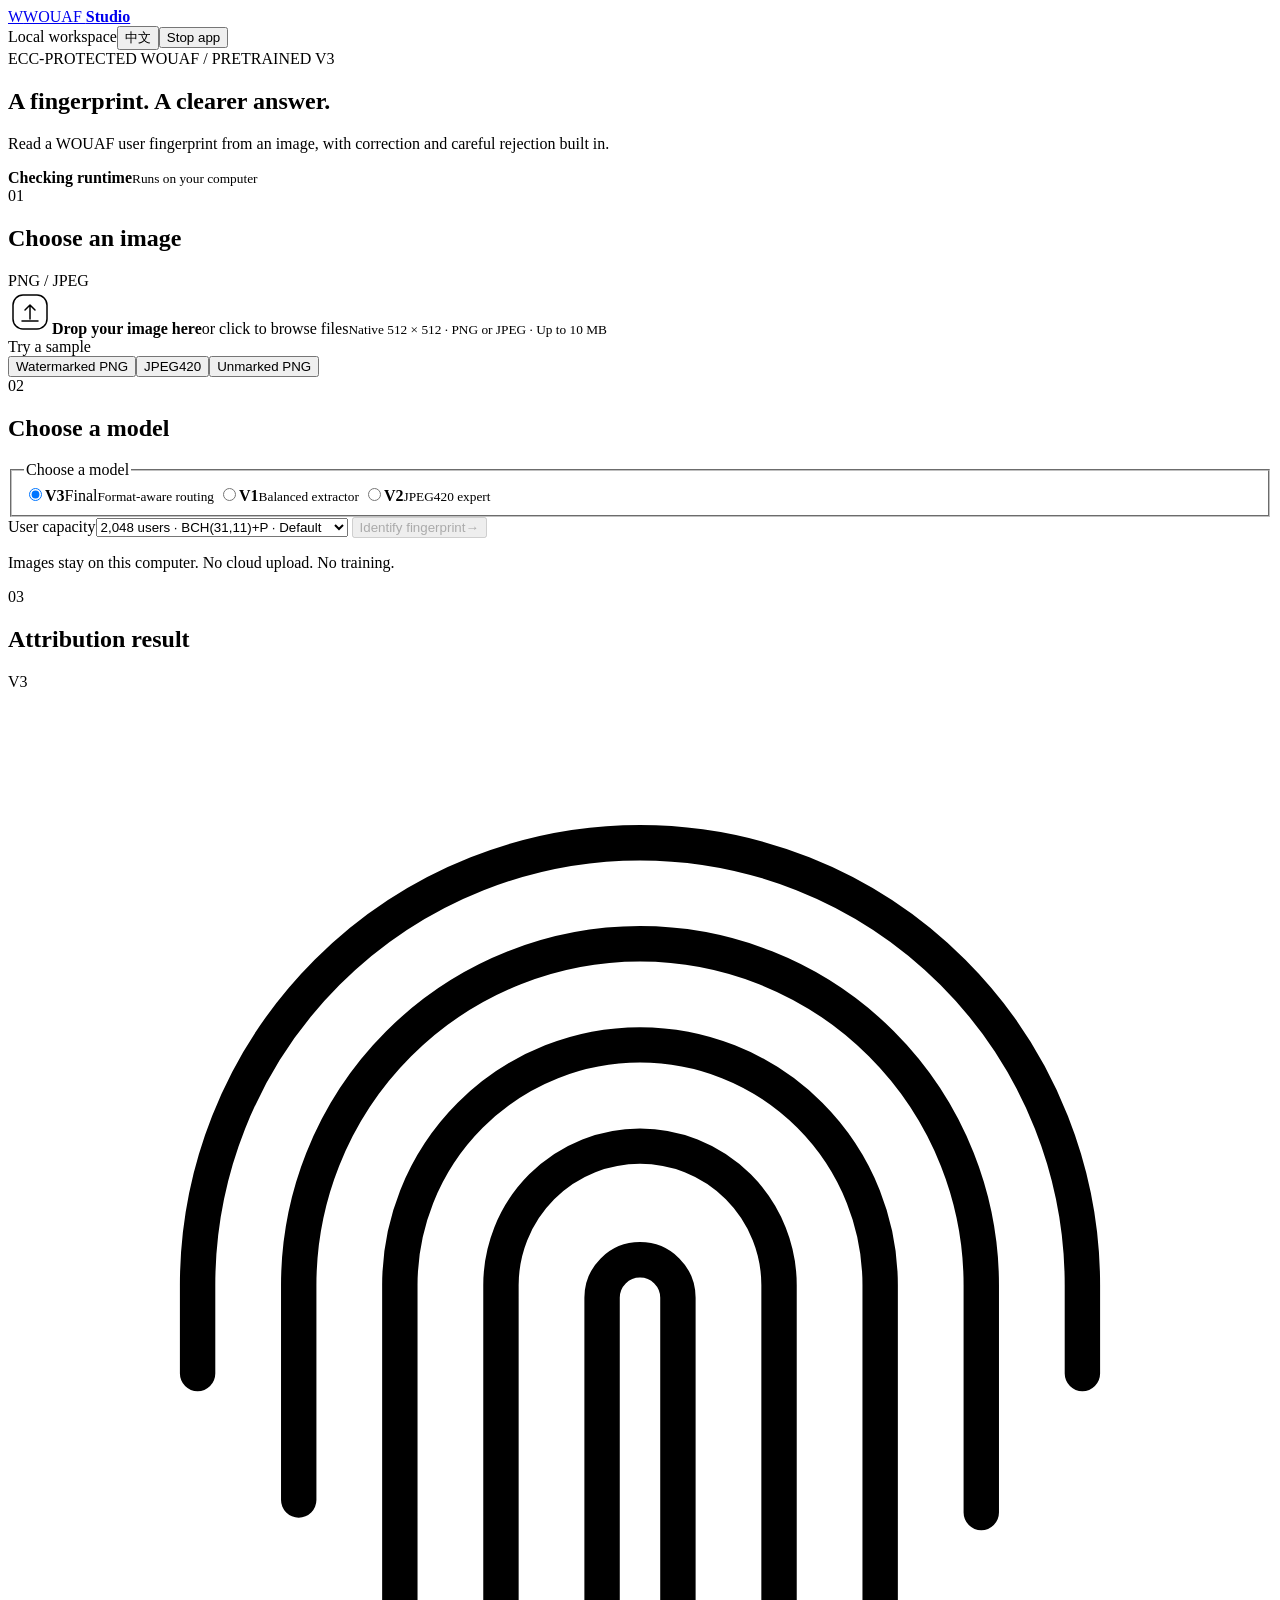
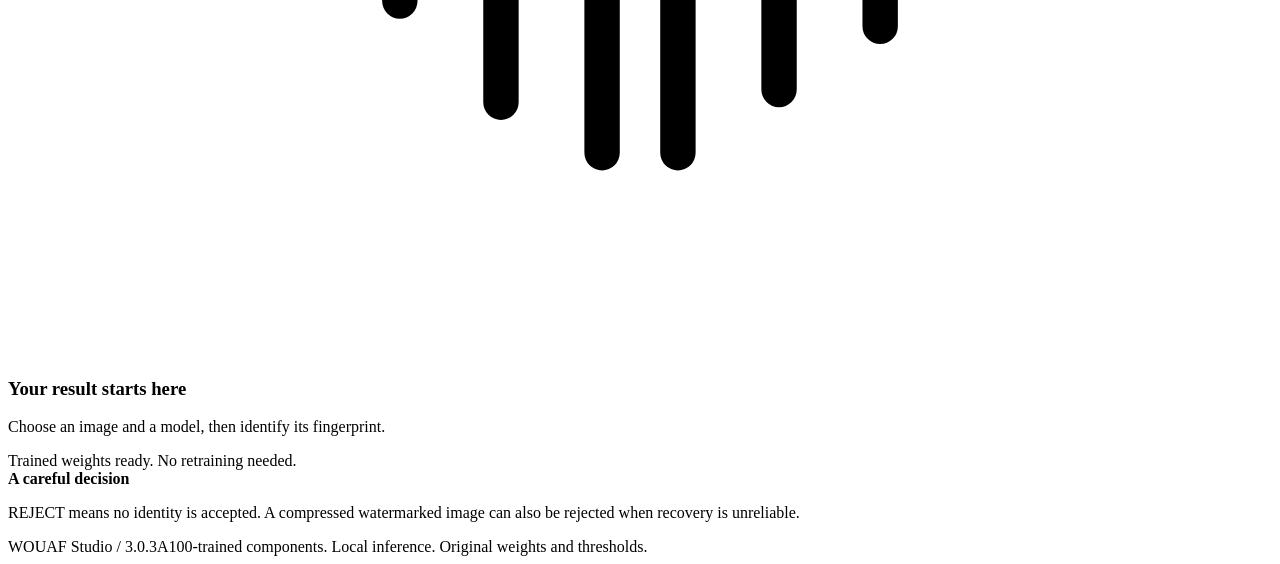
==== web/index.html @ 4fab0f61 "Add WOUAF Studio local web UI with one-click Windows launch Upload original PNG/JPEG files, switch t" ====
<!doctype html>
<html lang="en">
<head>
  <meta charset="utf-8">
  <meta name="viewport" content="width=device-width, initial-scale=1">
  <meta name="wouaf-token" content="__SESSION_TOKEN__">
  <title>WOUAF Studio · Local fingerprint attribution</title>
  <link rel="icon" href="data:,">
  <link rel="stylesheet" href="/style.css">
  <script src="/app.js" defer></script>
</head>
<body>
  <header class="topbar">
    <a class="brand" href="/" aria-label="WOUAF Studio home"><span class="brand-mark">W</span><span>WOUAF <b>Studio</b></span></a>
    <div class="top-actions"><span class="local-pill"><i></i><span data-i18n="local">Local workspace</span></span><button id="language" class="text-button">中文</button><button id="stop" class="text-button" data-i18n="stop">Stop app</button></div>
  </header>
  <main>
    <section class="intro"><div><div class="eyebrow" data-i18n="eyebrow">ECC-PROTECTED WOUAF / PRETRAINED V3</div><h1 data-i18n="title">A fingerprint. A clearer answer.</h1><p data-i18n="subtitle">Read a WOUAF user fingerprint from an image, with correction and careful rejection built in.</p></div><div class="runtime"><span class="runtime-dot"></span><div><strong id="device">Checking runtime</strong><small data-i18n="runtimeNote">Runs on your computer</small></div></div></section>
    <div class="workspace">
      <section class="panel input-panel" aria-labelledby="input-title">
        <div class="section-heading"><span class="step">01</span><h2 id="input-title" data-i18n="inputTitle">Choose an image</h2><span class="format-tag">PNG / JPEG</span></div>
        <label class="dropzone" id="dropzone" tabindex="0" role="button" aria-label="Upload image">
          <input type="file" id="file" accept="image/png,image/jpeg,.png,.jpg,.jpeg" hidden>
          <div id="upload-placeholder"><svg width="44" height="44" viewBox="0 0 44 44" fill="none" aria-hidden="true"><rect x="5" y="5" width="34" height="34" rx="10" stroke="currentColor" stroke-width="1.5"/><path d="M22 29V15m0 0-5 5m5-5 5 5M14 31h16" stroke="currentColor" stroke-width="1.5" stroke-linecap="round" stroke-linejoin="round"/></svg><strong data-i18n="drop">Drop your image here</strong><span data-i18n="browse">or click to browse files</span><small data-i18n="requirements">Native 512 × 512 · PNG or JPEG · Up to 10 MB</small></div>
          <img id="preview" alt="Selected image preview" hidden>
          <span class="replace" id="replace" hidden data-i18n="replace">Click to replace image</span>
        </label>
        <div class="file-info" id="file-info" hidden><span id="filename"></span><span id="filesize"></span></div>
        <div class="sample-row"><span data-i18n="trySample">Try a sample</span><div><button class="sample" data-sample="positive_png" data-i18n="samplePng">Watermarked PNG</button><button class="sample" data-sample="positive_jpeg" data-i18n="sampleJpeg">JPEG420</button><button class="sample" data-sample="negative_png" data-i18n="sampleNegative">Unmarked PNG</button></div></div>
        <div class="divider"></div>
        <div class="section-heading"><span class="step">02</span><h2 data-i18n="modelTitle">Choose a model</h2></div>
        <fieldset class="versions"><legend class="sr-only" data-i18n="modelTitle">Choose a model</legend>
          <label class="version"><input type="radio" name="version" value="v3" checked><span class="version-label"><b>V3</b><span class="recommended" data-i18n="recommended">Final</span><small data-i18n="v3">Format-aware routing</small></span></label>
          <label class="version"><input type="radio" name="version" value="v1"><span class="version-label"><b>V1</b><small data-i18n="v1">Balanced extractor</small></span></label>
          <label class="version"><input type="radio" name="version" value="v2"><span class="version-label"><b>V2</b><small data-i18n="v2">JPEG420 expert</small></span></label>
        </fieldset>
        <label class="capacity"><span data-i18n="capacity">User capacity</span><select id="code"><option value="11" data-i18n="k11">2,048 users · BCH(31,11)+P · Default</option><option value="16" data-i18n="k16">65,536 users · BCH(31,16)+P · Control</option></select></label>
        <button id="predict" class="primary" disabled><span data-i18n="analyze">Identify fingerprint</span><span aria-hidden="true">→</span></button>
        <p class="privacy" data-i18n="privacy">Images stay on this computer. No cloud upload. No training.</p>
      </section>
      <section class="panel result-panel" aria-labelledby="result-title">
        <div class="section-heading"><span class="step">03</span><h2 id="result-title" data-i18n="resultTitle">Attribution result</h2><span id="model-badge" class="format-tag">V3</span></div>
        <div id="empty" class="empty-state"><div class="fingerprint" aria-hidden="true"><svg viewBox="0 0 100 100" fill="none"><path d="M23 64V47a27 27 0 0 1 54 0v18M31 72V47a19 19 0 0 1 38 0v27M39 80V47a11 11 0 0 1 22 0v32M47 84V48a3 3 0 0 1 6 0v36M15 54v-7a35 35 0 0 1 70 0v7" stroke="currentColor" stroke-width="2.8" stroke-linecap="round"/></svg></div><h3 data-i18n="emptyTitle">Your result starts here</h3><p data-i18n="emptyText">Choose an image and a model, then identify its fingerprint.</p><div class="empty-note"><span class="mini-dot"></span><span data-i18n="emptyNote">Trained weights ready. No retraining needed.</span></div></div>
        <div id="busy" class="empty-state" hidden><div class="spinner"></div><h3 data-i18n="working">Reading the fingerprint…</h3><p data-i18n="workingText">The first image may take longer while trained weights load.</p></div>
        <div id="error" class="error-box" role="alert" hidden></div>
        <div id="result" hidden aria-live="polite">
          <div id="decision-card" class="decision-card"><div class="decision-top"><span id="decision" class="decision"></span><span id="elapsed"></span></div><h3 id="identity"></h3><p id="explanation"></p></div>
          <dl class="metadata"><div><dt data-i18n="usedModel">Selected model</dt><dd id="used-model"></dd></div><div><dt data-i18n="branch">Extractor used</dt><dd id="branch"></dd></div><div><dt data-i18n="format">Actual image format</dt><dd id="format"></dd></div><div><dt data-i18n="ecc">Correction scheme</dt><dd id="ecc"></dd></div></dl>
          <div class="bits-heading"><h3 data-i18n="bitsTitle">Extracted fingerprint</h3><span>32 BIT</span></div><div id="bits" class="bits" aria-label="Predicted 32-bit fingerprint"></div>
          <p id="scope-note" class="scope-note" hidden data-i18n="outsideScope">This JPEG sampling mode is outside the validated 4:4:4 / 4:2:0 scope.</p>
          <a id="download" class="secondary" download data-i18n="download">Download result JSON</a>
          <details><summary data-i18n="technical">View complete result</summary><pre id="raw"></pre></details>
        </div>
        <div class="result-footer"><strong data-i18n="readTitle">A careful decision</strong><p data-i18n="readText">REJECT means no identity is accepted. A compressed watermarked image can also be rejected when recovery is unreliable.</p></div>
      </section>
    </div>
    <footer><span>WOUAF Studio <span class="footer-separator">/</span> 3.0.3</span><span data-i18n="footer">A100-trained components. Local inference. Original weights and thresholds.</span></footer>
  </main>
</body>
</html>
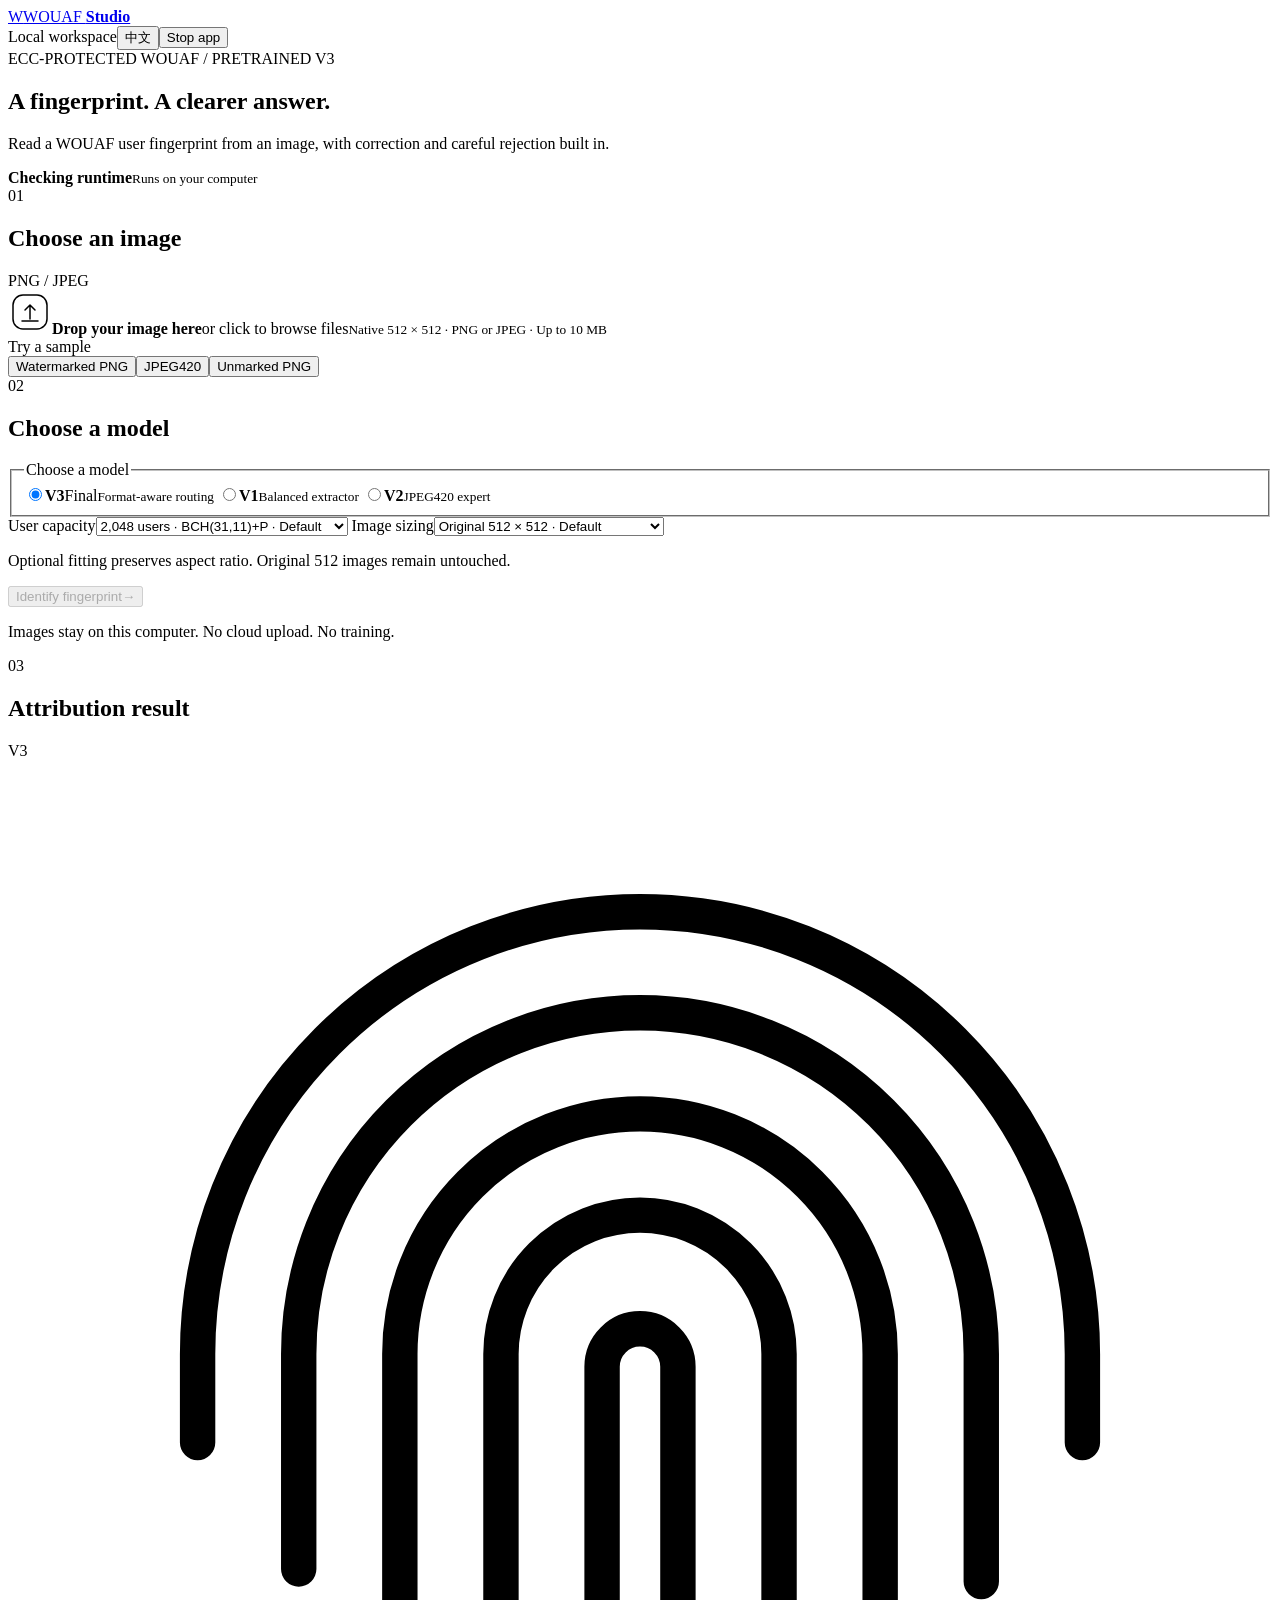
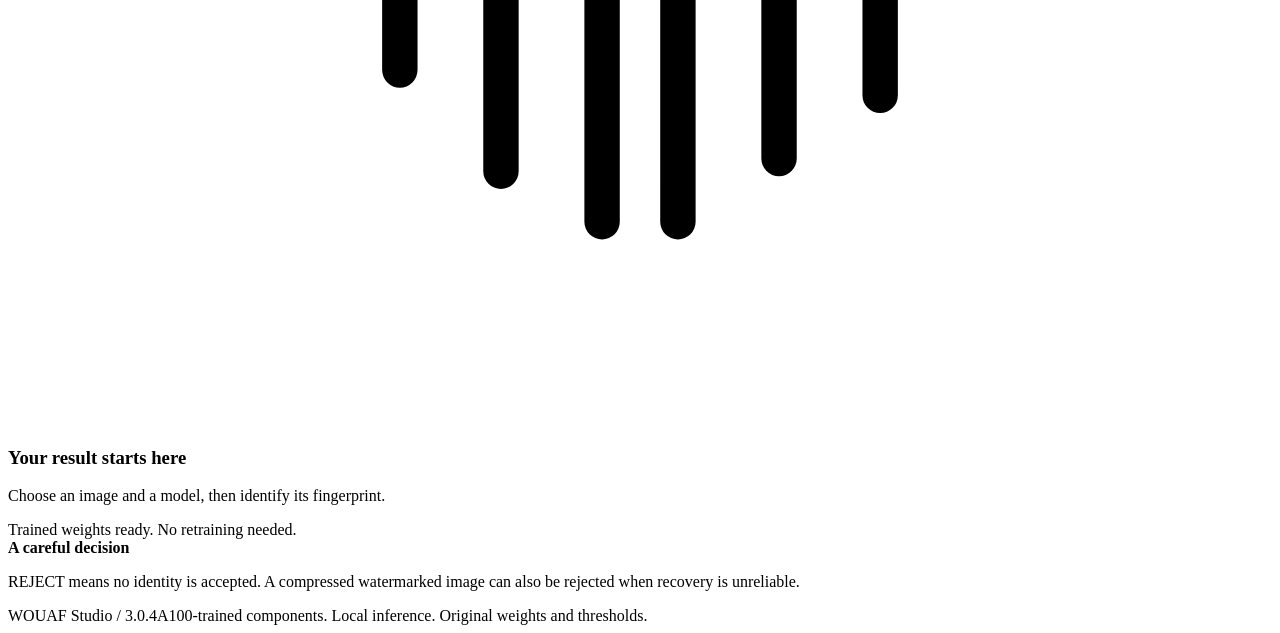
==== commit c8bcd8fb: "Add opt-in proportional image fitting and separate real-image regression Keep native512 as default, " ====
--- a/web/index.html
+++ b/web/index.html
@@ -1,60 +1,64 @@
-<!doctype html>
-<html lang="en">
-<head>
-  <meta charset="utf-8">
-  <meta name="viewport" content="width=device-width, initial-scale=1">
-  <meta name="wouaf-token" content="__SESSION_TOKEN__">
-  <title>WOUAF Studio · Local fingerprint attribution</title>
-  <link rel="icon" href="data:,">
-  <link rel="stylesheet" href="/style.css">
-  <script src="/app.js" defer></script>
-</head>
-<body>
-  <header class="topbar">
-    <a class="brand" href="/" aria-label="WOUAF Studio home"><span class="brand-mark">W</span><span>WOUAF <b>Studio</b></span></a>
-    <div class="top-actions"><span class="local-pill"><i></i><span data-i18n="local">Local workspace</span></span><button id="language" class="text-button">中文</button><button id="stop" class="text-button" data-i18n="stop">Stop app</button></div>
-  </header>
-  <main>
-    <section class="intro"><div><div class="eyebrow" data-i18n="eyebrow">ECC-PROTECTED WOUAF / PRETRAINED V3</div><h1 data-i18n="title">A fingerprint. A clearer answer.</h1><p data-i18n="subtitle">Read a WOUAF user fingerprint from an image, with correction and careful rejection built in.</p></div><div class="runtime"><span class="runtime-dot"></span><div><strong id="device">Checking runtime</strong><small data-i18n="runtimeNote">Runs on your computer</small></div></div></section>
-    <div class="workspace">
-      <section class="panel input-panel" aria-labelledby="input-title">
-        <div class="section-heading"><span class="step">01</span><h2 id="input-title" data-i18n="inputTitle">Choose an image</h2><span class="format-tag">PNG / JPEG</span></div>
-        <label class="dropzone" id="dropzone" tabindex="0" role="button" aria-label="Upload image">
-          <input type="file" id="file" accept="image/png,image/jpeg,.png,.jpg,.jpeg" hidden>
-          <div id="upload-placeholder"><svg width="44" height="44" viewBox="0 0 44 44" fill="none" aria-hidden="true"><rect x="5" y="5" width="34" height="34" rx="10" stroke="currentColor" stroke-width="1.5"/><path d="M22 29V15m0 0-5 5m5-5 5 5M14 31h16" stroke="currentColor" stroke-width="1.5" stroke-linecap="round" stroke-linejoin="round"/></svg><strong data-i18n="drop">Drop your image here</strong><span data-i18n="browse">or click to browse files</span><small data-i18n="requirements">Native 512 × 512 · PNG or JPEG · Up to 10 MB</small></div>
-          <img id="preview" alt="Selected image preview" hidden>
-          <span class="replace" id="replace" hidden data-i18n="replace">Click to replace image</span>
-        </label>
-        <div class="file-info" id="file-info" hidden><span id="filename"></span><span id="filesize"></span></div>
-        <div class="sample-row"><span data-i18n="trySample">Try a sample</span><div><button class="sample" data-sample="positive_png" data-i18n="samplePng">Watermarked PNG</button><button class="sample" data-sample="positive_jpeg" data-i18n="sampleJpeg">JPEG420</button><button class="sample" data-sample="negative_png" data-i18n="sampleNegative">Unmarked PNG</button></div></div>
-        <div class="divider"></div>
-        <div class="section-heading"><span class="step">02</span><h2 data-i18n="modelTitle">Choose a model</h2></div>
-        <fieldset class="versions"><legend class="sr-only" data-i18n="modelTitle">Choose a model</legend>
-          <label class="version"><input type="radio" name="version" value="v3" checked><span class="version-label"><b>V3</b><span class="recommended" data-i18n="recommended">Final</span><small data-i18n="v3">Format-aware routing</small></span></label>
-          <label class="version"><input type="radio" name="version" value="v1"><span class="version-label"><b>V1</b><small data-i18n="v1">Balanced extractor</small></span></label>
-          <label class="version"><input type="radio" name="version" value="v2"><span class="version-label"><b>V2</b><small data-i18n="v2">JPEG420 expert</small></span></label>
-        </fieldset>
-        <label class="capacity"><span data-i18n="capacity">User capacity</span><select id="code"><option value="11" data-i18n="k11">2,048 users · BCH(31,11)+P · Default</option><option value="16" data-i18n="k16">65,536 users · BCH(31,16)+P · Control</option></select></label>
-        <button id="predict" class="primary" disabled><span data-i18n="analyze">Identify fingerprint</span><span aria-hidden="true">→</span></button>
-        <p class="privacy" data-i18n="privacy">Images stay on this computer. No cloud upload. No training.</p>
-      </section>
-      <section class="panel result-panel" aria-labelledby="result-title">
-        <div class="section-heading"><span class="step">03</span><h2 id="result-title" data-i18n="resultTitle">Attribution result</h2><span id="model-badge" class="format-tag">V3</span></div>
-        <div id="empty" class="empty-state"><div class="fingerprint" aria-hidden="true"><svg viewBox="0 0 100 100" fill="none"><path d="M23 64V47a27 27 0 0 1 54 0v18M31 72V47a19 19 0 0 1 38 0v27M39 80V47a11 11 0 0 1 22 0v32M47 84V48a3 3 0 0 1 6 0v36M15 54v-7a35 35 0 0 1 70 0v7" stroke="currentColor" stroke-width="2.8" stroke-linecap="round"/></svg></div><h3 data-i18n="emptyTitle">Your result starts here</h3><p data-i18n="emptyText">Choose an image and a model, then identify its fingerprint.</p><div class="empty-note"><span class="mini-dot"></span><span data-i18n="emptyNote">Trained weights ready. No retraining needed.</span></div></div>
-        <div id="busy" class="empty-state" hidden><div class="spinner"></div><h3 data-i18n="working">Reading the fingerprint…</h3><p data-i18n="workingText">The first image may take longer while trained weights load.</p></div>
-        <div id="error" class="error-box" role="alert" hidden></div>
-        <div id="result" hidden aria-live="polite">
-          <div id="decision-card" class="decision-card"><div class="decision-top"><span id="decision" class="decision"></span><span id="elapsed"></span></div><h3 id="identity"></h3><p id="explanation"></p></div>
-          <dl class="metadata"><div><dt data-i18n="usedModel">Selected model</dt><dd id="used-model"></dd></div><div><dt data-i18n="branch">Extractor used</dt><dd id="branch"></dd></div><div><dt data-i18n="format">Actual image format</dt><dd id="format"></dd></div><div><dt data-i18n="ecc">Correction scheme</dt><dd id="ecc"></dd></div></dl>
-          <div class="bits-heading"><h3 data-i18n="bitsTitle">Extracted fingerprint</h3><span>32 BIT</span></div><div id="bits" class="bits" aria-label="Predicted 32-bit fingerprint"></div>
-          <p id="scope-note" class="scope-note" hidden data-i18n="outsideScope">This JPEG sampling mode is outside the validated 4:4:4 / 4:2:0 scope.</p>
-          <a id="download" class="secondary" download data-i18n="download">Download result JSON</a>
-          <details><summary data-i18n="technical">View complete result</summary><pre id="raw"></pre></details>
-        </div>
-        <div class="result-footer"><strong data-i18n="readTitle">A careful decision</strong><p data-i18n="readText">REJECT means no identity is accepted. A compressed watermarked image can also be rejected when recovery is unreliable.</p></div>
-      </section>
-    </div>
-    <footer><span>WOUAF Studio <span class="footer-separator">/</span> 3.0.3</span><span data-i18n="footer">A100-trained components. Local inference. Original weights and thresholds.</span></footer>
-  </main>
-</body>
-</html>
+<!doctype html>
+<html lang="en">
+<head>
+  <meta charset="utf-8">
+  <meta name="viewport" content="width=device-width, initial-scale=1">
+  <meta name="wouaf-token" content="__SESSION_TOKEN__">
+  <title>WOUAF Studio · Local fingerprint attribution</title>
+  <link rel="icon" href="data:,">
+  <link rel="stylesheet" href="/style.css">
+  <script src="/app.js" defer></script>
+</head>
+<body>
+  <header class="topbar">
+    <a class="brand" href="/" aria-label="WOUAF Studio home"><span class="brand-mark">W</span><span>WOUAF <b>Studio</b></span></a>
+    <div class="top-actions"><span class="local-pill"><i></i><span data-i18n="local">Local workspace</span></span><button id="language" class="text-button">中文</button><button id="stop" class="text-button" data-i18n="stop">Stop app</button></div>
+  </header>
+  <main>
+    <section class="intro"><div><div class="eyebrow" data-i18n="eyebrow">ECC-PROTECTED WOUAF / PRETRAINED V3</div><h1 data-i18n="title">A fingerprint. A clearer answer.</h1><p data-i18n="subtitle">Read a WOUAF user fingerprint from an image, with correction and careful rejection built in.</p></div><div class="runtime"><span class="runtime-dot"></span><div><strong id="device">Checking runtime</strong><small data-i18n="runtimeNote">Runs on your computer</small></div></div></section>
+    <div class="workspace">
+      <section class="panel input-panel" aria-labelledby="input-title">
+        <div class="section-heading"><span class="step">01</span><h2 id="input-title" data-i18n="inputTitle">Choose an image</h2><span class="format-tag">PNG / JPEG</span></div>
+        <label class="dropzone" id="dropzone" tabindex="0" role="button" aria-label="Upload image">
+          <input type="file" id="file" accept="image/png,image/jpeg,.png,.jpg,.jpeg" hidden>
+          <div id="upload-placeholder"><svg width="44" height="44" viewBox="0 0 44 44" fill="none" aria-hidden="true"><rect x="5" y="5" width="34" height="34" rx="10" stroke="currentColor" stroke-width="1.5"/><path d="M22 29V15m0 0-5 5m5-5 5 5M14 31h16" stroke="currentColor" stroke-width="1.5" stroke-linecap="round" stroke-linejoin="round"/></svg><strong data-i18n="drop">Drop your image here</strong><span data-i18n="browse">or click to browse files</span><small data-i18n="requirements">Native 512 × 512 · PNG or JPEG · Up to 10 MB</small></div>
+          <img id="preview" alt="Selected image preview" hidden>
+          <span class="replace" id="replace" hidden data-i18n="replace">Click to replace image</span>
+        </label>
+        <div class="file-info" id="file-info" hidden><span id="filename"></span><span id="filesize"></span></div>
+        <p id="processed-info" class="resize-hint" hidden></p>
+        <div class="sample-row"><span data-i18n="trySample">Try a sample</span><div><button class="sample" data-sample="positive_png" data-i18n="samplePng">Watermarked PNG</button><button class="sample" data-sample="positive_jpeg" data-i18n="sampleJpeg">JPEG420</button><button class="sample" data-sample="negative_png" data-i18n="sampleNegative">Unmarked PNG</button></div></div>
+        <div class="divider"></div>
+        <div class="section-heading"><span class="step">02</span><h2 data-i18n="modelTitle">Choose a model</h2></div>
+        <fieldset class="versions"><legend class="sr-only" data-i18n="modelTitle">Choose a model</legend>
+          <label class="version"><input type="radio" name="version" value="v3" checked><span class="version-label"><b>V3</b><span class="recommended" data-i18n="recommended">Final</span><small data-i18n="v3">Format-aware routing</small></span></label>
+          <label class="version"><input type="radio" name="version" value="v1"><span class="version-label"><b>V1</b><small data-i18n="v1">Balanced extractor</small></span></label>
+          <label class="version"><input type="radio" name="version" value="v2"><span class="version-label"><b>V2</b><small data-i18n="v2">JPEG420 expert</small></span></label>
+        </fieldset>
+        <label class="capacity"><span data-i18n="capacity">User capacity</span><select id="code"><option value="11" data-i18n="k11">2,048 users · BCH(31,11)+P · Default</option><option value="16" data-i18n="k16">65,536 users · BCH(31,16)+P · Control</option></select></label>
+        <label class="capacity resize-control"><span data-i18n="resizeLabel">Image sizing</span><select id="resize"><option value="native" data-i18n="resizeNative">Original 512 × 512 · Default</option><option value="fit" data-i18n="resizeFit">Fit to 512 + padding · Experimental</option></select></label>
+        <p class="resize-hint" data-i18n="resizeHint">Optional fitting preserves aspect ratio. Original 512 images remain untouched.</p>
+        <button id="predict" class="primary" disabled><span data-i18n="analyze">Identify fingerprint</span><span aria-hidden="true">→</span></button>
+        <p class="privacy" data-i18n="privacy">Images stay on this computer. No cloud upload. No training.</p>
+      </section>
+      <section class="panel result-panel" aria-labelledby="result-title">
+        <div class="section-heading"><span class="step">03</span><h2 id="result-title" data-i18n="resultTitle">Attribution result</h2><span id="model-badge" class="format-tag">V3</span></div>
+        <div id="empty" class="empty-state"><div class="fingerprint" aria-hidden="true"><svg viewBox="0 0 100 100" fill="none"><path d="M23 64V47a27 27 0 0 1 54 0v18M31 72V47a19 19 0 0 1 38 0v27M39 80V47a11 11 0 0 1 22 0v32M47 84V48a3 3 0 0 1 6 0v36M15 54v-7a35 35 0 0 1 70 0v7" stroke="currentColor" stroke-width="2.8" stroke-linecap="round"/></svg></div><h3 data-i18n="emptyTitle">Your result starts here</h3><p data-i18n="emptyText">Choose an image and a model, then identify its fingerprint.</p><div class="empty-note"><span class="mini-dot"></span><span data-i18n="emptyNote">Trained weights ready. No retraining needed.</span></div></div>
+        <div id="busy" class="empty-state" hidden><div class="spinner"></div><h3 data-i18n="working">Reading the fingerprint…</h3><p data-i18n="workingText">The first image may take longer while trained weights load.</p></div>
+        <div id="error" class="error-box" role="alert" hidden></div>
+        <div id="result" hidden aria-live="polite">
+          <div id="decision-card" class="decision-card"><div class="decision-top"><span id="decision" class="decision"></span><span id="elapsed"></span></div><h3 id="identity"></h3><p id="explanation"></p></div>
+          <dl class="metadata"><div><dt data-i18n="usedModel">Selected model</dt><dd id="used-model"></dd></div><div><dt data-i18n="branch">Extractor used</dt><dd id="branch"></dd></div><div><dt data-i18n="format">Actual image format</dt><dd id="format"></dd></div><div><dt data-i18n="ecc">Correction scheme</dt><dd id="ecc"></dd></div></dl>
+          <div class="bits-heading"><h3 data-i18n="bitsTitle">Extracted fingerprint</h3><span>32 BIT</span></div><div id="bits" class="bits" aria-label="Predicted 32-bit fingerprint"></div>
+          <p id="resize-result-note" class="scope-note" hidden></p>
+          <p id="scope-note" class="scope-note" hidden data-i18n="outsideScope">This JPEG sampling mode is outside the validated 4:4:4 / 4:2:0 scope.</p>
+          <a id="download" class="secondary" download data-i18n="download">Download result JSON</a>
+          <details><summary data-i18n="technical">View complete result</summary><pre id="raw"></pre></details>
+        </div>
+        <div class="result-footer"><strong data-i18n="readTitle">A careful decision</strong><p data-i18n="readText">REJECT means no identity is accepted. A compressed watermarked image can also be rejected when recovery is unreliable.</p></div>
+      </section>
+    </div>
+    <footer><span>WOUAF Studio <span class="footer-separator">/</span> 3.0.4</span><span data-i18n="footer">A100-trained components. Local inference. Original weights and thresholds.</span></footer>
+  </main>
+</body>
+</html>
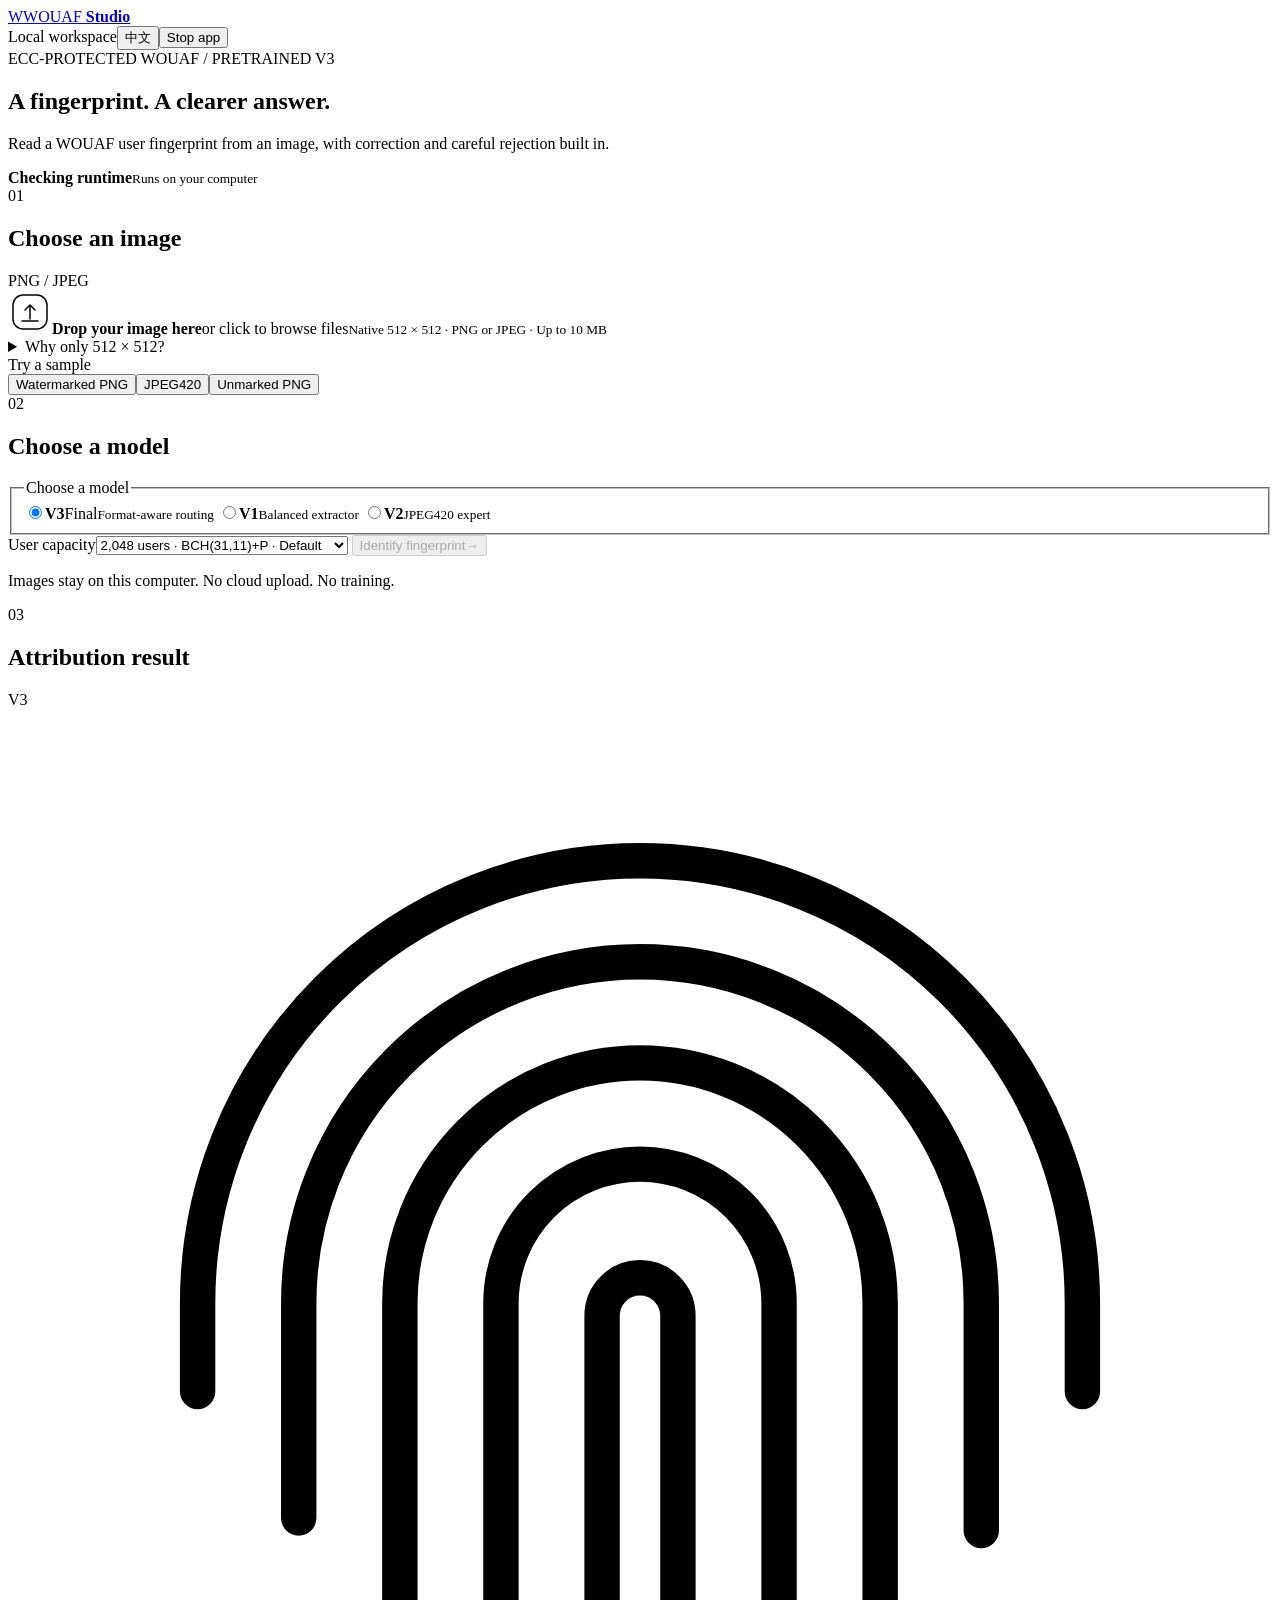
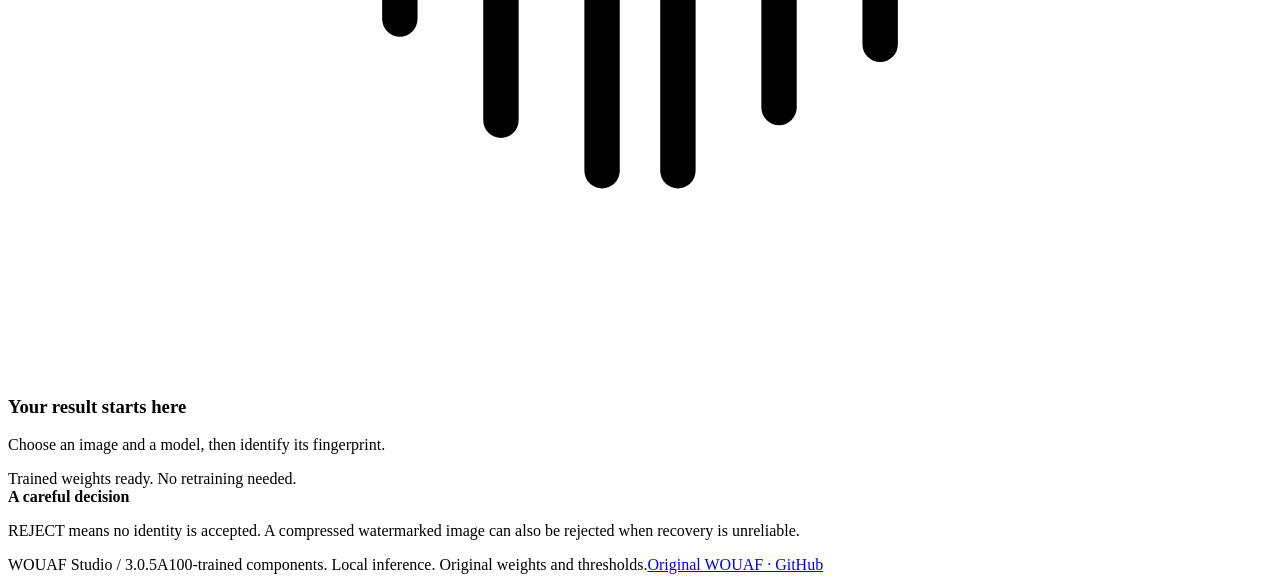
==== commit b3fd4c00: "Restore native512-only inference and explain why resizing was removed Remove active fitting UI, CLI " ====
--- a/web/index.html
+++ b/web/index.html
@@ -26,7 +26,7 @@
           <span class="replace" id="replace" hidden data-i18n="replace">Click to replace image</span>
         </label>
         <div class="file-info" id="file-info" hidden><span id="filename"></span><span id="filesize"></span></div>
-        <p id="processed-info" class="resize-hint" hidden></p>
+        <details class="size-help"><summary data-i18n="sizeTitle">Why only 512 × 512?</summary><p data-i18n="sizeReason">Resizing changes pixel details used by the fingerprint. It can make a valid fingerprint undecodable.</p><p data-i18n="sizeEvidence">Small real-image regression: original8/12, enlargement and return4/12, downsampling/return and padding0/12 (k11 positive views).</p><p data-i18n="sizeAction">Use the original512 image. Manually resizing a file does not restore lost fingerprint information. Automatic fitting was removed after this test.</p></details>
         <div class="sample-row"><span data-i18n="trySample">Try a sample</span><div><button class="sample" data-sample="positive_png" data-i18n="samplePng">Watermarked PNG</button><button class="sample" data-sample="positive_jpeg" data-i18n="sampleJpeg">JPEG420</button><button class="sample" data-sample="negative_png" data-i18n="sampleNegative">Unmarked PNG</button></div></div>
         <div class="divider"></div>
         <div class="section-heading"><span class="step">02</span><h2 data-i18n="modelTitle">Choose a model</h2></div>
@@ -36,8 +36,6 @@
           <label class="version"><input type="radio" name="version" value="v2"><span class="version-label"><b>V2</b><small data-i18n="v2">JPEG420 expert</small></span></label>
         </fieldset>
         <label class="capacity"><span data-i18n="capacity">User capacity</span><select id="code"><option value="11" data-i18n="k11">2,048 users · BCH(31,11)+P · Default</option><option value="16" data-i18n="k16">65,536 users · BCH(31,16)+P · Control</option></select></label>
-        <label class="capacity resize-control"><span data-i18n="resizeLabel">Image sizing</span><select id="resize"><option value="native" data-i18n="resizeNative">Original 512 × 512 · Default</option><option value="fit" data-i18n="resizeFit">Fit to 512 + padding · Experimental</option></select></label>
-        <p class="resize-hint" data-i18n="resizeHint">Optional fitting preserves aspect ratio. Original 512 images remain untouched.</p>
         <button id="predict" class="primary" disabled><span data-i18n="analyze">Identify fingerprint</span><span aria-hidden="true">→</span></button>
         <p class="privacy" data-i18n="privacy">Images stay on this computer. No cloud upload. No training.</p>
       </section>
@@ -50,7 +48,6 @@
           <div id="decision-card" class="decision-card"><div class="decision-top"><span id="decision" class="decision"></span><span id="elapsed"></span></div><h3 id="identity"></h3><p id="explanation"></p></div>
           <dl class="metadata"><div><dt data-i18n="usedModel">Selected model</dt><dd id="used-model"></dd></div><div><dt data-i18n="branch">Extractor used</dt><dd id="branch"></dd></div><div><dt data-i18n="format">Actual image format</dt><dd id="format"></dd></div><div><dt data-i18n="ecc">Correction scheme</dt><dd id="ecc"></dd></div></dl>
           <div class="bits-heading"><h3 data-i18n="bitsTitle">Extracted fingerprint</h3><span>32 BIT</span></div><div id="bits" class="bits" aria-label="Predicted 32-bit fingerprint"></div>
-          <p id="resize-result-note" class="scope-note" hidden></p>
           <p id="scope-note" class="scope-note" hidden data-i18n="outsideScope">This JPEG sampling mode is outside the validated 4:4:4 / 4:2:0 scope.</p>
           <a id="download" class="secondary" download data-i18n="download">Download result JSON</a>
           <details><summary data-i18n="technical">View complete result</summary><pre id="raw"></pre></details>
@@ -58,7 +55,7 @@
         <div class="result-footer"><strong data-i18n="readTitle">A careful decision</strong><p data-i18n="readText">REJECT means no identity is accepted. A compressed watermarked image can also be rejected when recovery is unreliable.</p></div>
       </section>
     </div>
-    <footer><span>WOUAF Studio <span class="footer-separator">/</span> 3.0.4</span><span data-i18n="footer">A100-trained components. Local inference. Original weights and thresholds.</span></footer>
+    <footer><span>WOUAF Studio <span class="footer-separator">/</span> 3.0.5</span><span data-i18n="footer">A100-trained components. Local inference. Original weights and thresholds.</span><a class="upstream-link" href="https://github.com/kylemin/WOUAF" target="_blank" rel="noopener noreferrer" data-i18n="upstream">Original WOUAF · GitHub</a></footer>
   </main>
 </body>
 </html>
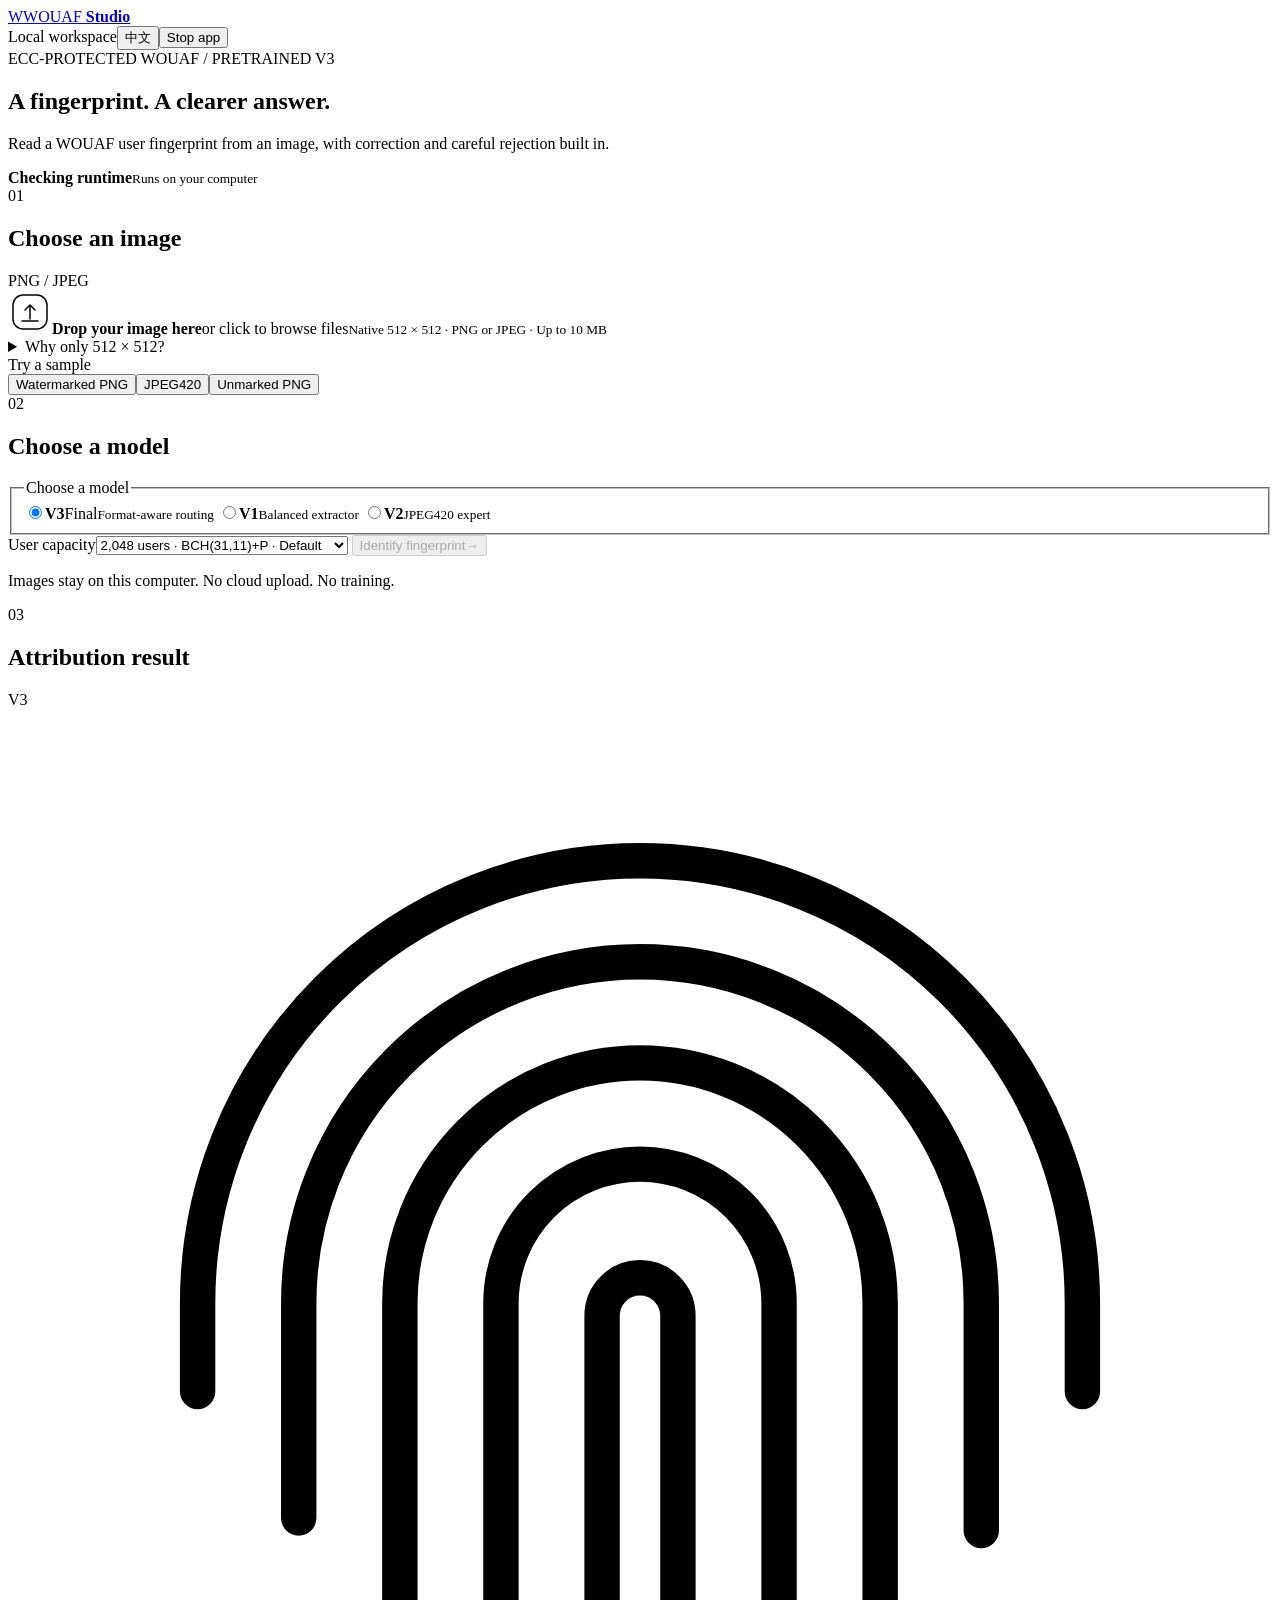
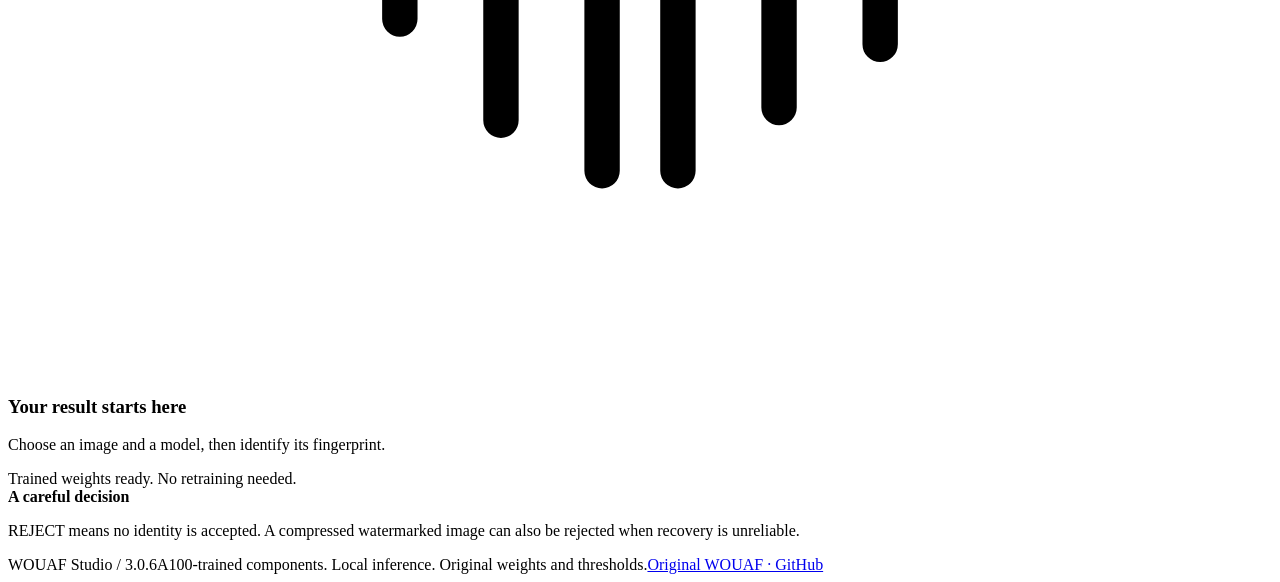
==== commit 70fcac65: "Fix Windows UI port ownership for separate project copies" ====
--- a/web/index.html
+++ b/web/index.html
@@ -55,7 +55,7 @@
         <div class="result-footer"><strong data-i18n="readTitle">A careful decision</strong><p data-i18n="readText">REJECT means no identity is accepted. A compressed watermarked image can also be rejected when recovery is unreliable.</p></div>
       </section>
     </div>
-    <footer><span>WOUAF Studio <span class="footer-separator">/</span> 3.0.5</span><span data-i18n="footer">A100-trained components. Local inference. Original weights and thresholds.</span><a class="upstream-link" href="https://github.com/kylemin/WOUAF" target="_blank" rel="noopener noreferrer" data-i18n="upstream">Original WOUAF · GitHub</a></footer>
+    <footer><span>WOUAF Studio <span class="footer-separator">/</span> 3.0.6</span><span data-i18n="footer">A100-trained components. Local inference. Original weights and thresholds.</span><a class="upstream-link" href="https://github.com/kylemin/WOUAF" target="_blank" rel="noopener noreferrer" data-i18n="upstream">Original WOUAF · GitHub</a></footer>
   </main>
 </body>
 </html>
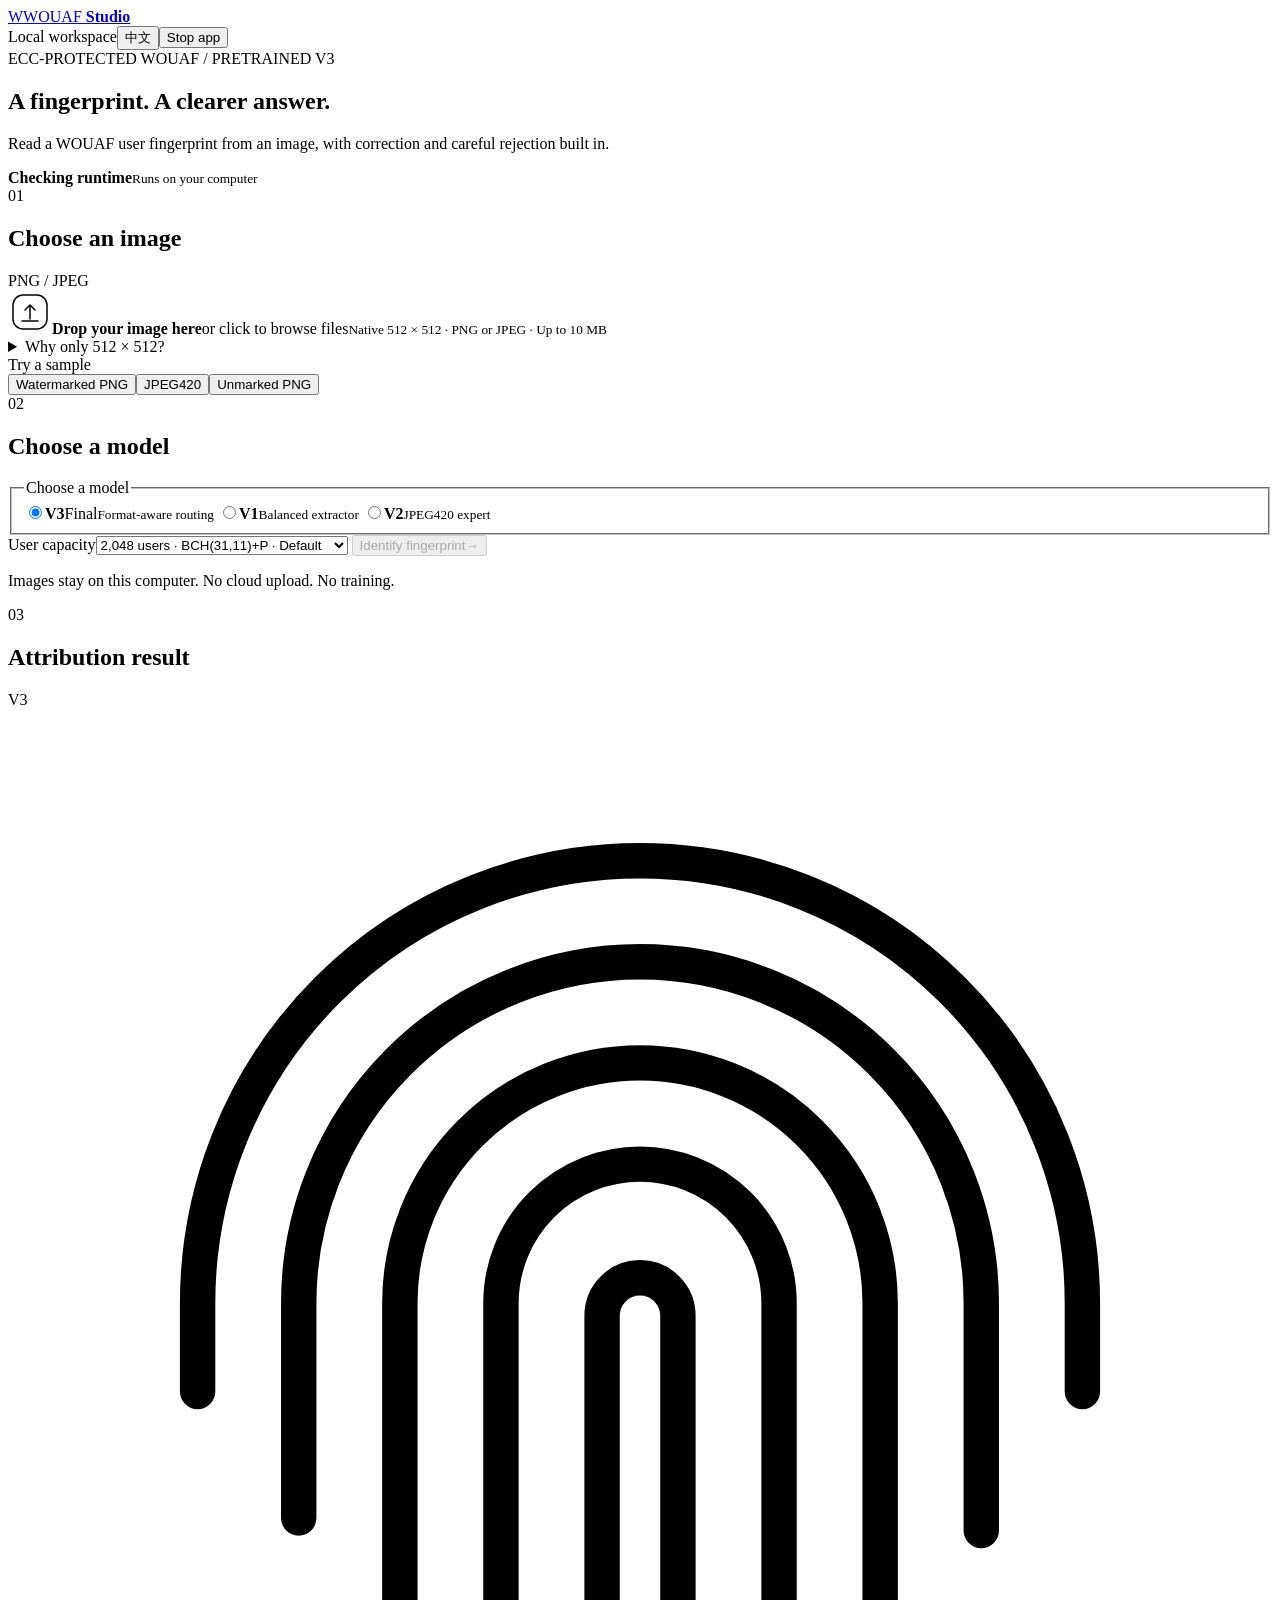
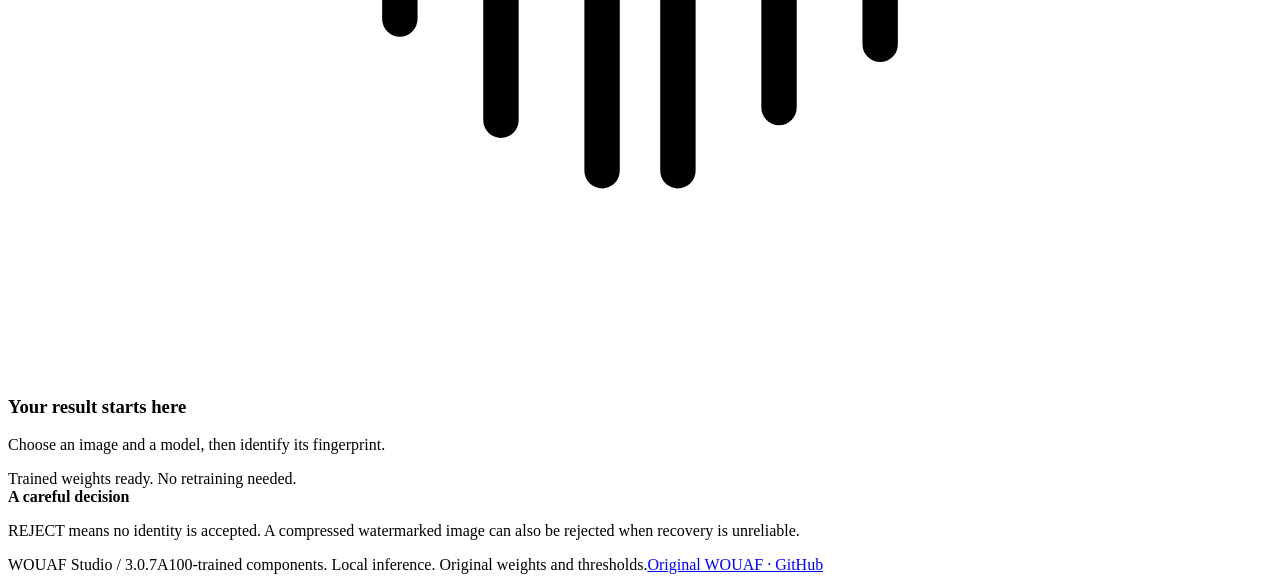
==== commit 7c89051e: "Clarify bilingual product guides and record clean Windows user acceptance" ====
--- a/web/index.html
+++ b/web/index.html
@@ -55,7 +55,7 @@
         <div class="result-footer"><strong data-i18n="readTitle">A careful decision</strong><p data-i18n="readText">REJECT means no identity is accepted. A compressed watermarked image can also be rejected when recovery is unreliable.</p></div>
       </section>
     </div>
-    <footer><span>WOUAF Studio <span class="footer-separator">/</span> 3.0.6</span><span data-i18n="footer">A100-trained components. Local inference. Original weights and thresholds.</span><a class="upstream-link" href="https://github.com/kylemin/WOUAF" target="_blank" rel="noopener noreferrer" data-i18n="upstream">Original WOUAF · GitHub</a></footer>
+    <footer><span>WOUAF Studio <span class="footer-separator">/</span> 3.0.7</span><span data-i18n="footer">A100-trained components. Local inference. Original weights and thresholds.</span><a class="upstream-link" href="https://github.com/kylemin/WOUAF" target="_blank" rel="noopener noreferrer" data-i18n="upstream">Original WOUAF · GitHub</a></footer>
   </main>
 </body>
 </html>
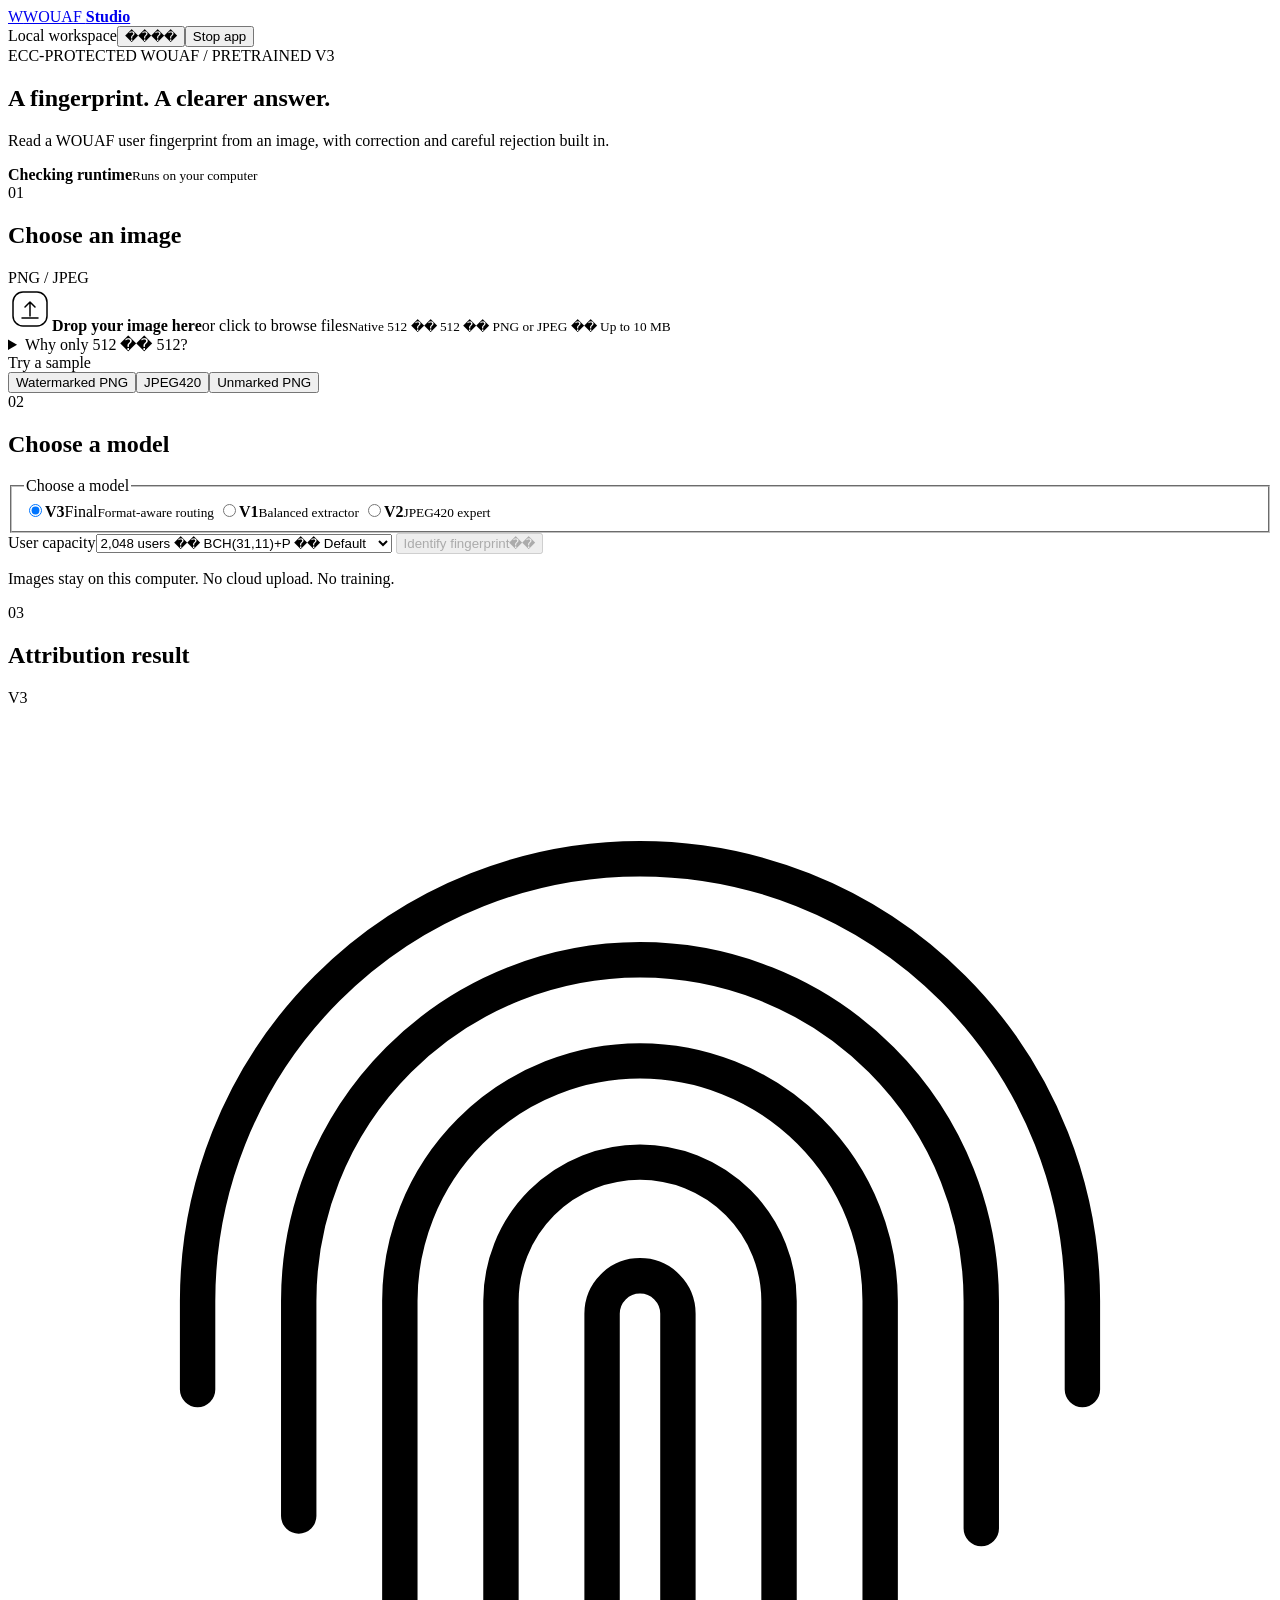
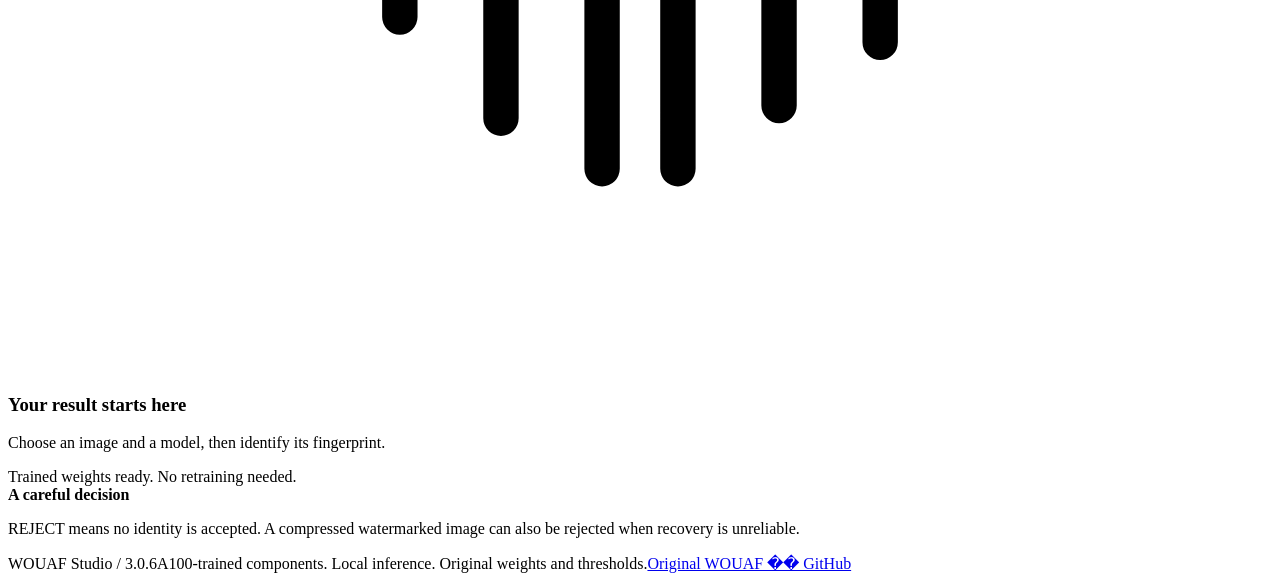
==== commit aae1a333: "Keep documentation improvements in the current 3.0.6 product" ====
--- a/web/index.html
+++ b/web/index.html
@@ -4,7 +4,7 @@
   <meta charset="utf-8">
   <meta name="viewport" content="width=device-width, initial-scale=1">
   <meta name="wouaf-token" content="__SESSION_TOKEN__">
-  <title>WOUAF Studio · Local fingerprint attribution</title>
+  <title>WOUAF Studio �� Local fingerprint attribution</title>
   <link rel="icon" href="data:,">
   <link rel="stylesheet" href="/style.css">
   <script src="/app.js" defer></script>
@@ -12,7 +12,7 @@
 <body>
   <header class="topbar">
     <a class="brand" href="/" aria-label="WOUAF Studio home"><span class="brand-mark">W</span><span>WOUAF <b>Studio</b></span></a>
-    <div class="top-actions"><span class="local-pill"><i></i><span data-i18n="local">Local workspace</span></span><button id="language" class="text-button">中文</button><button id="stop" class="text-button" data-i18n="stop">Stop app</button></div>
+    <div class="top-actions"><span class="local-pill"><i></i><span data-i18n="local">Local workspace</span></span><button id="language" class="text-button">����</button><button id="stop" class="text-button" data-i18n="stop">Stop app</button></div>
   </header>
   <main>
     <section class="intro"><div><div class="eyebrow" data-i18n="eyebrow">ECC-PROTECTED WOUAF / PRETRAINED V3</div><h1 data-i18n="title">A fingerprint. A clearer answer.</h1><p data-i18n="subtitle">Read a WOUAF user fingerprint from an image, with correction and careful rejection built in.</p></div><div class="runtime"><span class="runtime-dot"></span><div><strong id="device">Checking runtime</strong><small data-i18n="runtimeNote">Runs on your computer</small></div></div></section>
@@ -21,12 +21,12 @@
         <div class="section-heading"><span class="step">01</span><h2 id="input-title" data-i18n="inputTitle">Choose an image</h2><span class="format-tag">PNG / JPEG</span></div>
         <label class="dropzone" id="dropzone" tabindex="0" role="button" aria-label="Upload image">
           <input type="file" id="file" accept="image/png,image/jpeg,.png,.jpg,.jpeg" hidden>
-          <div id="upload-placeholder"><svg width="44" height="44" viewBox="0 0 44 44" fill="none" aria-hidden="true"><rect x="5" y="5" width="34" height="34" rx="10" stroke="currentColor" stroke-width="1.5"/><path d="M22 29V15m0 0-5 5m5-5 5 5M14 31h16" stroke="currentColor" stroke-width="1.5" stroke-linecap="round" stroke-linejoin="round"/></svg><strong data-i18n="drop">Drop your image here</strong><span data-i18n="browse">or click to browse files</span><small data-i18n="requirements">Native 512 × 512 · PNG or JPEG · Up to 10 MB</small></div>
+          <div id="upload-placeholder"><svg width="44" height="44" viewBox="0 0 44 44" fill="none" aria-hidden="true"><rect x="5" y="5" width="34" height="34" rx="10" stroke="currentColor" stroke-width="1.5"/><path d="M22 29V15m0 0-5 5m5-5 5 5M14 31h16" stroke="currentColor" stroke-width="1.5" stroke-linecap="round" stroke-linejoin="round"/></svg><strong data-i18n="drop">Drop your image here</strong><span data-i18n="browse">or click to browse files</span><small data-i18n="requirements">Native 512 �� 512 �� PNG or JPEG �� Up to 10 MB</small></div>
           <img id="preview" alt="Selected image preview" hidden>
           <span class="replace" id="replace" hidden data-i18n="replace">Click to replace image</span>
         </label>
         <div class="file-info" id="file-info" hidden><span id="filename"></span><span id="filesize"></span></div>
-        <details class="size-help"><summary data-i18n="sizeTitle">Why only 512 × 512?</summary><p data-i18n="sizeReason">Resizing changes pixel details used by the fingerprint. It can make a valid fingerprint undecodable.</p><p data-i18n="sizeEvidence">Small real-image regression: original8/12, enlargement and return4/12, downsampling/return and padding0/12 (k11 positive views).</p><p data-i18n="sizeAction">Use the original512 image. Manually resizing a file does not restore lost fingerprint information. Automatic fitting was removed after this test.</p></details>
+        <details class="size-help"><summary data-i18n="sizeTitle">Why only 512 �� 512?</summary><p data-i18n="sizeReason">Resizing changes pixel details used by the fingerprint. It can make a valid fingerprint undecodable.</p><p data-i18n="sizeEvidence">Small real-image regression: original8/12, enlargement and return4/12, downsampling/return and padding0/12 (k11 positive views).</p><p data-i18n="sizeAction">Use the original512 image. Manually resizing a file does not restore lost fingerprint information. Automatic fitting was removed after this test.</p></details>
         <div class="sample-row"><span data-i18n="trySample">Try a sample</span><div><button class="sample" data-sample="positive_png" data-i18n="samplePng">Watermarked PNG</button><button class="sample" data-sample="positive_jpeg" data-i18n="sampleJpeg">JPEG420</button><button class="sample" data-sample="negative_png" data-i18n="sampleNegative">Unmarked PNG</button></div></div>
         <div class="divider"></div>
         <div class="section-heading"><span class="step">02</span><h2 data-i18n="modelTitle">Choose a model</h2></div>
@@ -35,14 +35,14 @@
           <label class="version"><input type="radio" name="version" value="v1"><span class="version-label"><b>V1</b><small data-i18n="v1">Balanced extractor</small></span></label>
           <label class="version"><input type="radio" name="version" value="v2"><span class="version-label"><b>V2</b><small data-i18n="v2">JPEG420 expert</small></span></label>
         </fieldset>
-        <label class="capacity"><span data-i18n="capacity">User capacity</span><select id="code"><option value="11" data-i18n="k11">2,048 users · BCH(31,11)+P · Default</option><option value="16" data-i18n="k16">65,536 users · BCH(31,16)+P · Control</option></select></label>
-        <button id="predict" class="primary" disabled><span data-i18n="analyze">Identify fingerprint</span><span aria-hidden="true">→</span></button>
+        <label class="capacity"><span data-i18n="capacity">User capacity</span><select id="code"><option value="11" data-i18n="k11">2,048 users �� BCH(31,11)+P �� Default</option><option value="16" data-i18n="k16">65,536 users �� BCH(31,16)+P �� Control</option></select></label>
+        <button id="predict" class="primary" disabled><span data-i18n="analyze">Identify fingerprint</span><span aria-hidden="true">��</span></button>
         <p class="privacy" data-i18n="privacy">Images stay on this computer. No cloud upload. No training.</p>
       </section>
       <section class="panel result-panel" aria-labelledby="result-title">
         <div class="section-heading"><span class="step">03</span><h2 id="result-title" data-i18n="resultTitle">Attribution result</h2><span id="model-badge" class="format-tag">V3</span></div>
         <div id="empty" class="empty-state"><div class="fingerprint" aria-hidden="true"><svg viewBox="0 0 100 100" fill="none"><path d="M23 64V47a27 27 0 0 1 54 0v18M31 72V47a19 19 0 0 1 38 0v27M39 80V47a11 11 0 0 1 22 0v32M47 84V48a3 3 0 0 1 6 0v36M15 54v-7a35 35 0 0 1 70 0v7" stroke="currentColor" stroke-width="2.8" stroke-linecap="round"/></svg></div><h3 data-i18n="emptyTitle">Your result starts here</h3><p data-i18n="emptyText">Choose an image and a model, then identify its fingerprint.</p><div class="empty-note"><span class="mini-dot"></span><span data-i18n="emptyNote">Trained weights ready. No retraining needed.</span></div></div>
-        <div id="busy" class="empty-state" hidden><div class="spinner"></div><h3 data-i18n="working">Reading the fingerprint…</h3><p data-i18n="workingText">The first image may take longer while trained weights load.</p></div>
+        <div id="busy" class="empty-state" hidden><div class="spinner"></div><h3 data-i18n="working">Reading the fingerprint��</h3><p data-i18n="workingText">The first image may take longer while trained weights load.</p></div>
         <div id="error" class="error-box" role="alert" hidden></div>
         <div id="result" hidden aria-live="polite">
           <div id="decision-card" class="decision-card"><div class="decision-top"><span id="decision" class="decision"></span><span id="elapsed"></span></div><h3 id="identity"></h3><p id="explanation"></p></div>
@@ -55,7 +55,7 @@
         <div class="result-footer"><strong data-i18n="readTitle">A careful decision</strong><p data-i18n="readText">REJECT means no identity is accepted. A compressed watermarked image can also be rejected when recovery is unreliable.</p></div>
       </section>
     </div>
-    <footer><span>WOUAF Studio <span class="footer-separator">/</span> 3.0.7</span><span data-i18n="footer">A100-trained components. Local inference. Original weights and thresholds.</span><a class="upstream-link" href="https://github.com/kylemin/WOUAF" target="_blank" rel="noopener noreferrer" data-i18n="upstream">Original WOUAF · GitHub</a></footer>
+    <footer><span>WOUAF Studio <span class="footer-separator">/</span> 3.0.6</span><span data-i18n="footer">A100-trained components. Local inference. Original weights and thresholds.</span><a class="upstream-link" href="https://github.com/kylemin/WOUAF" target="_blank" rel="noopener noreferrer" data-i18n="upstream">Original WOUAF �� GitHub</a></footer>
   </main>
 </body>
 </html>
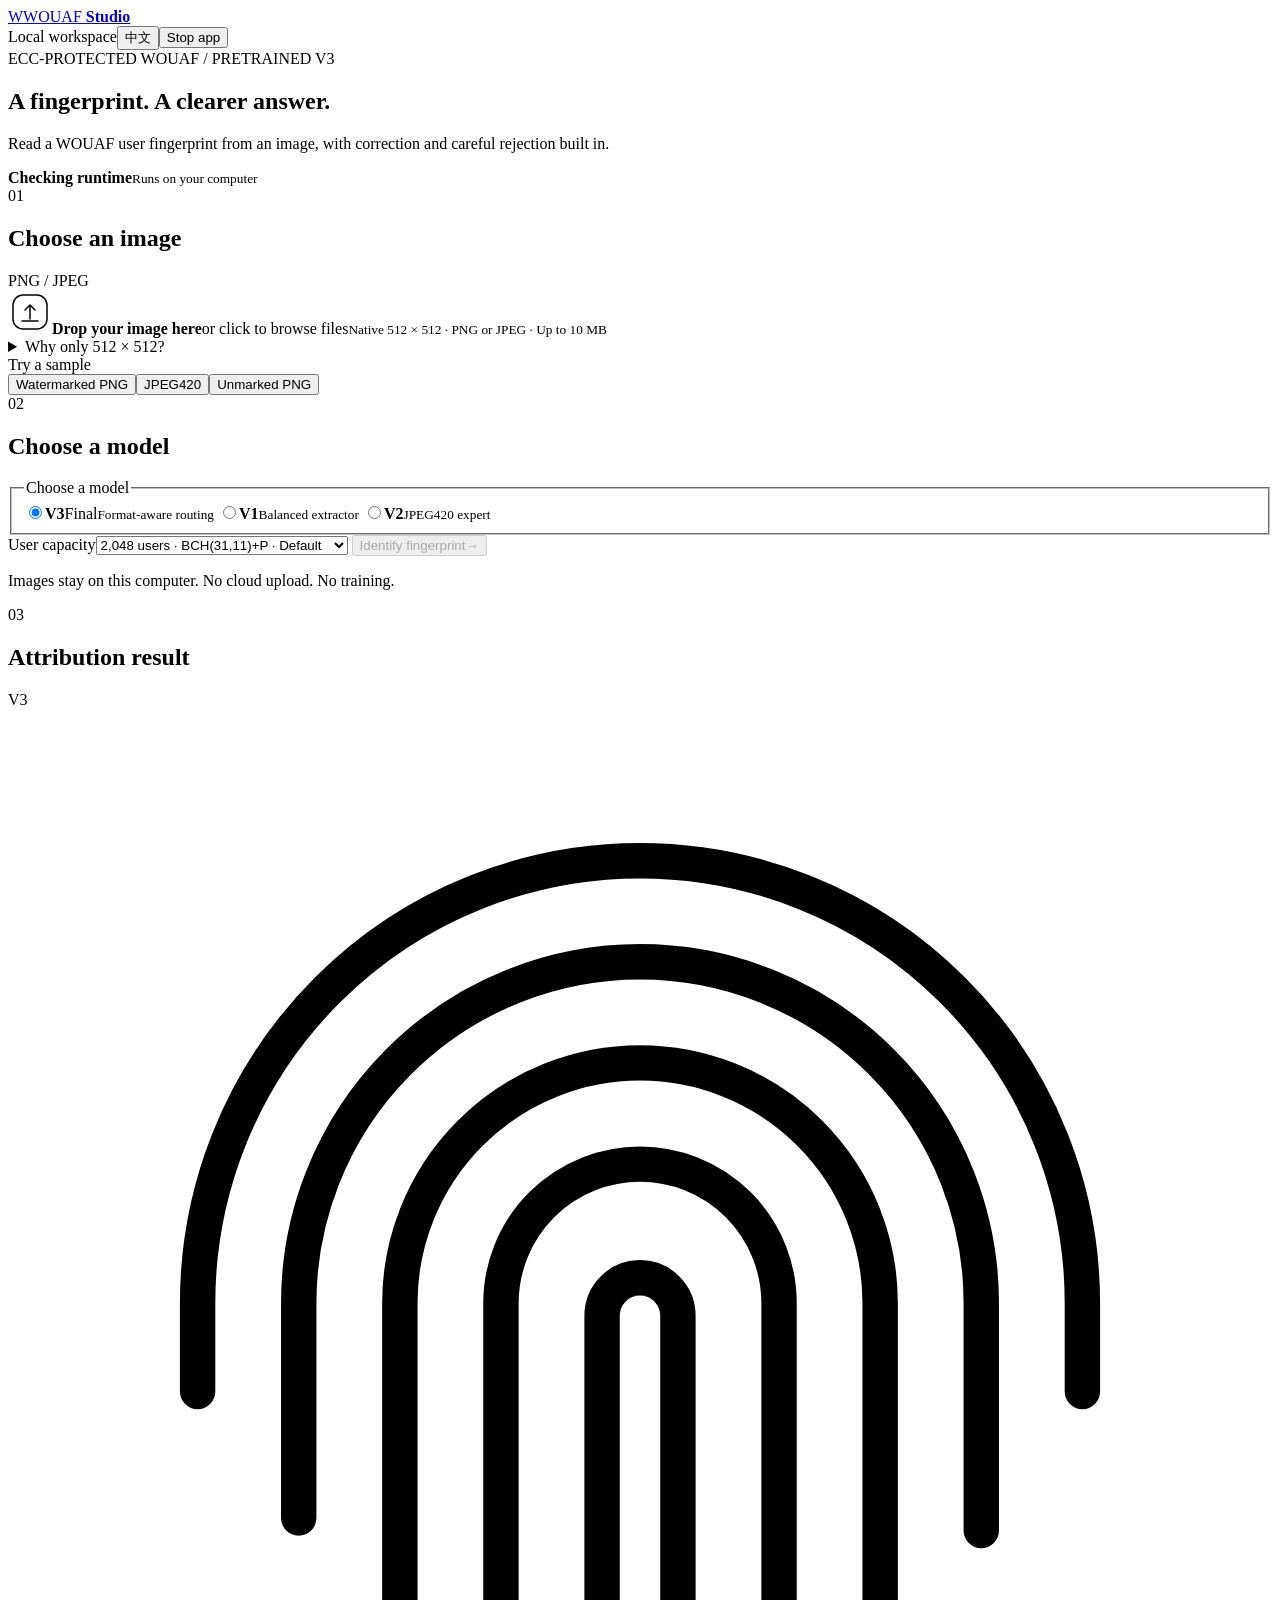
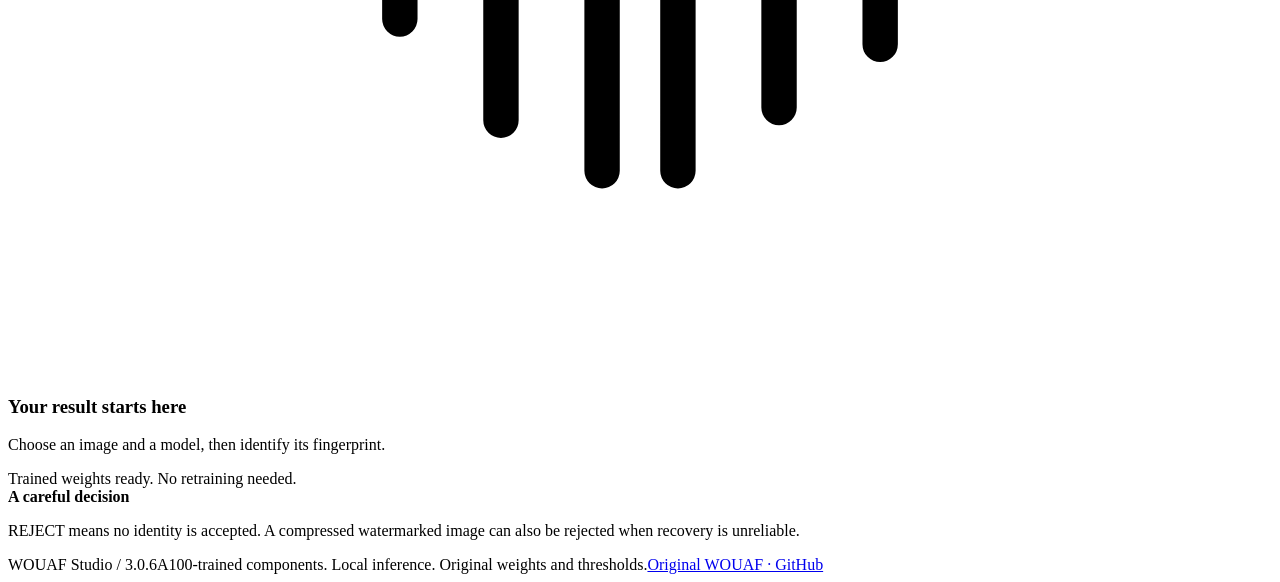
==== commit 402e2032: "Preserve UTF-8 text when publishing bilingual product files" ====
--- a/web/index.html
+++ b/web/index.html
@@ -4,7 +4,7 @@
   <meta charset="utf-8">
   <meta name="viewport" content="width=device-width, initial-scale=1">
   <meta name="wouaf-token" content="__SESSION_TOKEN__">
-  <title>WOUAF Studio �� Local fingerprint attribution</title>
+  <title>WOUAF Studio · Local fingerprint attribution</title>
   <link rel="icon" href="data:,">
   <link rel="stylesheet" href="/style.css">
   <script src="/app.js" defer></script>
@@ -12,7 +12,7 @@
 <body>
   <header class="topbar">
     <a class="brand" href="/" aria-label="WOUAF Studio home"><span class="brand-mark">W</span><span>WOUAF <b>Studio</b></span></a>
-    <div class="top-actions"><span class="local-pill"><i></i><span data-i18n="local">Local workspace</span></span><button id="language" class="text-button">����</button><button id="stop" class="text-button" data-i18n="stop">Stop app</button></div>
+    <div class="top-actions"><span class="local-pill"><i></i><span data-i18n="local">Local workspace</span></span><button id="language" class="text-button">中文</button><button id="stop" class="text-button" data-i18n="stop">Stop app</button></div>
   </header>
   <main>
     <section class="intro"><div><div class="eyebrow" data-i18n="eyebrow">ECC-PROTECTED WOUAF / PRETRAINED V3</div><h1 data-i18n="title">A fingerprint. A clearer answer.</h1><p data-i18n="subtitle">Read a WOUAF user fingerprint from an image, with correction and careful rejection built in.</p></div><div class="runtime"><span class="runtime-dot"></span><div><strong id="device">Checking runtime</strong><small data-i18n="runtimeNote">Runs on your computer</small></div></div></section>
@@ -21,12 +21,12 @@
         <div class="section-heading"><span class="step">01</span><h2 id="input-title" data-i18n="inputTitle">Choose an image</h2><span class="format-tag">PNG / JPEG</span></div>
         <label class="dropzone" id="dropzone" tabindex="0" role="button" aria-label="Upload image">
           <input type="file" id="file" accept="image/png,image/jpeg,.png,.jpg,.jpeg" hidden>
-          <div id="upload-placeholder"><svg width="44" height="44" viewBox="0 0 44 44" fill="none" aria-hidden="true"><rect x="5" y="5" width="34" height="34" rx="10" stroke="currentColor" stroke-width="1.5"/><path d="M22 29V15m0 0-5 5m5-5 5 5M14 31h16" stroke="currentColor" stroke-width="1.5" stroke-linecap="round" stroke-linejoin="round"/></svg><strong data-i18n="drop">Drop your image here</strong><span data-i18n="browse">or click to browse files</span><small data-i18n="requirements">Native 512 �� 512 �� PNG or JPEG �� Up to 10 MB</small></div>
+          <div id="upload-placeholder"><svg width="44" height="44" viewBox="0 0 44 44" fill="none" aria-hidden="true"><rect x="5" y="5" width="34" height="34" rx="10" stroke="currentColor" stroke-width="1.5"/><path d="M22 29V15m0 0-5 5m5-5 5 5M14 31h16" stroke="currentColor" stroke-width="1.5" stroke-linecap="round" stroke-linejoin="round"/></svg><strong data-i18n="drop">Drop your image here</strong><span data-i18n="browse">or click to browse files</span><small data-i18n="requirements">Native 512 × 512 · PNG or JPEG · Up to 10 MB</small></div>
           <img id="preview" alt="Selected image preview" hidden>
           <span class="replace" id="replace" hidden data-i18n="replace">Click to replace image</span>
         </label>
         <div class="file-info" id="file-info" hidden><span id="filename"></span><span id="filesize"></span></div>
-        <details class="size-help"><summary data-i18n="sizeTitle">Why only 512 �� 512?</summary><p data-i18n="sizeReason">Resizing changes pixel details used by the fingerprint. It can make a valid fingerprint undecodable.</p><p data-i18n="sizeEvidence">Small real-image regression: original8/12, enlargement and return4/12, downsampling/return and padding0/12 (k11 positive views).</p><p data-i18n="sizeAction">Use the original512 image. Manually resizing a file does not restore lost fingerprint information. Automatic fitting was removed after this test.</p></details>
+        <details class="size-help"><summary data-i18n="sizeTitle">Why only 512 × 512?</summary><p data-i18n="sizeReason">Resizing changes pixel details used by the fingerprint. It can make a valid fingerprint undecodable.</p><p data-i18n="sizeEvidence">Small real-image regression: original8/12, enlargement and return4/12, downsampling/return and padding0/12 (k11 positive views).</p><p data-i18n="sizeAction">Use the original512 image. Manually resizing a file does not restore lost fingerprint information. Automatic fitting was removed after this test.</p></details>
         <div class="sample-row"><span data-i18n="trySample">Try a sample</span><div><button class="sample" data-sample="positive_png" data-i18n="samplePng">Watermarked PNG</button><button class="sample" data-sample="positive_jpeg" data-i18n="sampleJpeg">JPEG420</button><button class="sample" data-sample="negative_png" data-i18n="sampleNegative">Unmarked PNG</button></div></div>
         <div class="divider"></div>
         <div class="section-heading"><span class="step">02</span><h2 data-i18n="modelTitle">Choose a model</h2></div>
@@ -35,14 +35,14 @@
           <label class="version"><input type="radio" name="version" value="v1"><span class="version-label"><b>V1</b><small data-i18n="v1">Balanced extractor</small></span></label>
           <label class="version"><input type="radio" name="version" value="v2"><span class="version-label"><b>V2</b><small data-i18n="v2">JPEG420 expert</small></span></label>
         </fieldset>
-        <label class="capacity"><span data-i18n="capacity">User capacity</span><select id="code"><option value="11" data-i18n="k11">2,048 users �� BCH(31,11)+P �� Default</option><option value="16" data-i18n="k16">65,536 users �� BCH(31,16)+P �� Control</option></select></label>
-        <button id="predict" class="primary" disabled><span data-i18n="analyze">Identify fingerprint</span><span aria-hidden="true">��</span></button>
+        <label class="capacity"><span data-i18n="capacity">User capacity</span><select id="code"><option value="11" data-i18n="k11">2,048 users · BCH(31,11)+P · Default</option><option value="16" data-i18n="k16">65,536 users · BCH(31,16)+P · Control</option></select></label>
+        <button id="predict" class="primary" disabled><span data-i18n="analyze">Identify fingerprint</span><span aria-hidden="true">→</span></button>
         <p class="privacy" data-i18n="privacy">Images stay on this computer. No cloud upload. No training.</p>
       </section>
       <section class="panel result-panel" aria-labelledby="result-title">
         <div class="section-heading"><span class="step">03</span><h2 id="result-title" data-i18n="resultTitle">Attribution result</h2><span id="model-badge" class="format-tag">V3</span></div>
         <div id="empty" class="empty-state"><div class="fingerprint" aria-hidden="true"><svg viewBox="0 0 100 100" fill="none"><path d="M23 64V47a27 27 0 0 1 54 0v18M31 72V47a19 19 0 0 1 38 0v27M39 80V47a11 11 0 0 1 22 0v32M47 84V48a3 3 0 0 1 6 0v36M15 54v-7a35 35 0 0 1 70 0v7" stroke="currentColor" stroke-width="2.8" stroke-linecap="round"/></svg></div><h3 data-i18n="emptyTitle">Your result starts here</h3><p data-i18n="emptyText">Choose an image and a model, then identify its fingerprint.</p><div class="empty-note"><span class="mini-dot"></span><span data-i18n="emptyNote">Trained weights ready. No retraining needed.</span></div></div>
-        <div id="busy" class="empty-state" hidden><div class="spinner"></div><h3 data-i18n="working">Reading the fingerprint��</h3><p data-i18n="workingText">The first image may take longer while trained weights load.</p></div>
+        <div id="busy" class="empty-state" hidden><div class="spinner"></div><h3 data-i18n="working">Reading the fingerprint…</h3><p data-i18n="workingText">The first image may take longer while trained weights load.</p></div>
         <div id="error" class="error-box" role="alert" hidden></div>
         <div id="result" hidden aria-live="polite">
           <div id="decision-card" class="decision-card"><div class="decision-top"><span id="decision" class="decision"></span><span id="elapsed"></span></div><h3 id="identity"></h3><p id="explanation"></p></div>
@@ -55,7 +55,7 @@
         <div class="result-footer"><strong data-i18n="readTitle">A careful decision</strong><p data-i18n="readText">REJECT means no identity is accepted. A compressed watermarked image can also be rejected when recovery is unreliable.</p></div>
       </section>
     </div>
-    <footer><span>WOUAF Studio <span class="footer-separator">/</span> 3.0.6</span><span data-i18n="footer">A100-trained components. Local inference. Original weights and thresholds.</span><a class="upstream-link" href="https://github.com/kylemin/WOUAF" target="_blank" rel="noopener noreferrer" data-i18n="upstream">Original WOUAF �� GitHub</a></footer>
+    <footer><span>WOUAF Studio <span class="footer-separator">/</span> 3.0.6</span><span data-i18n="footer">A100-trained components. Local inference. Original weights and thresholds.</span><a class="upstream-link" href="https://github.com/kylemin/WOUAF" target="_blank" rel="noopener noreferrer" data-i18n="upstream">Original WOUAF · GitHub</a></footer>
   </main>
 </body>
 </html>
